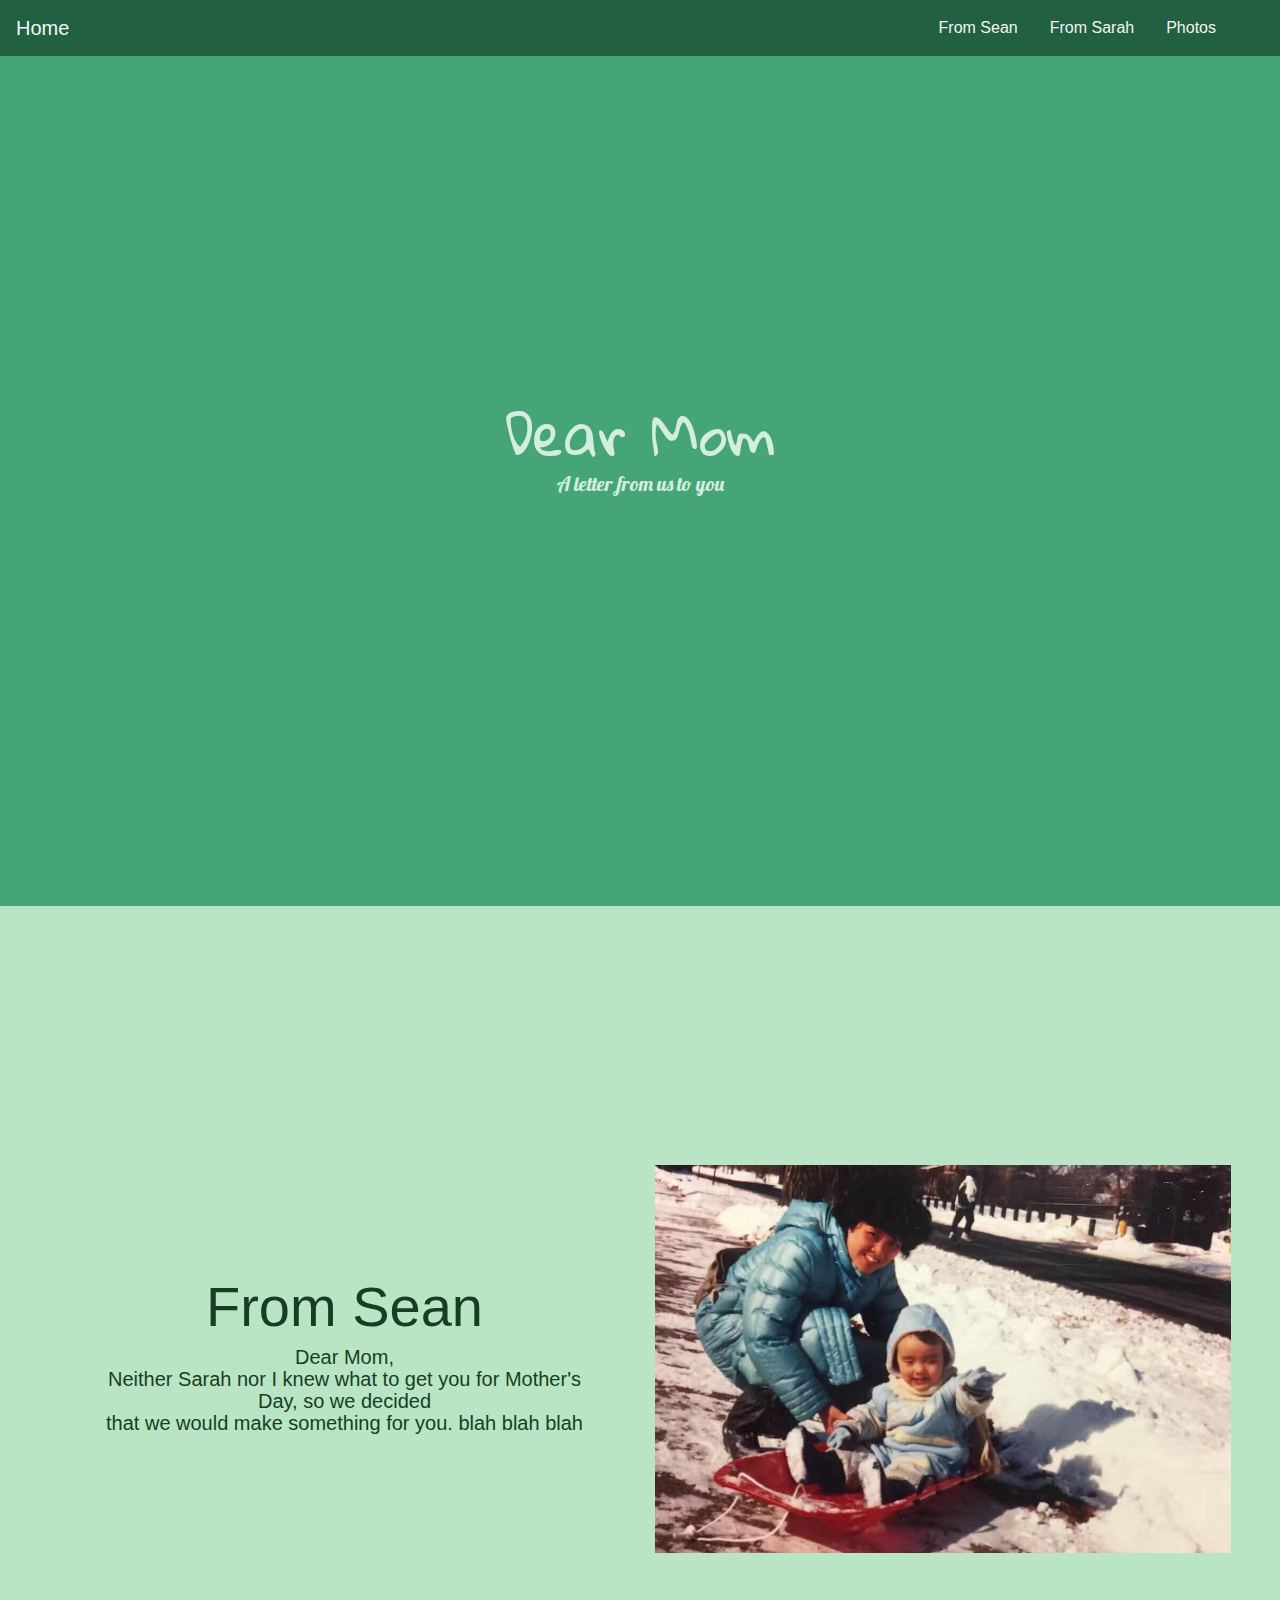
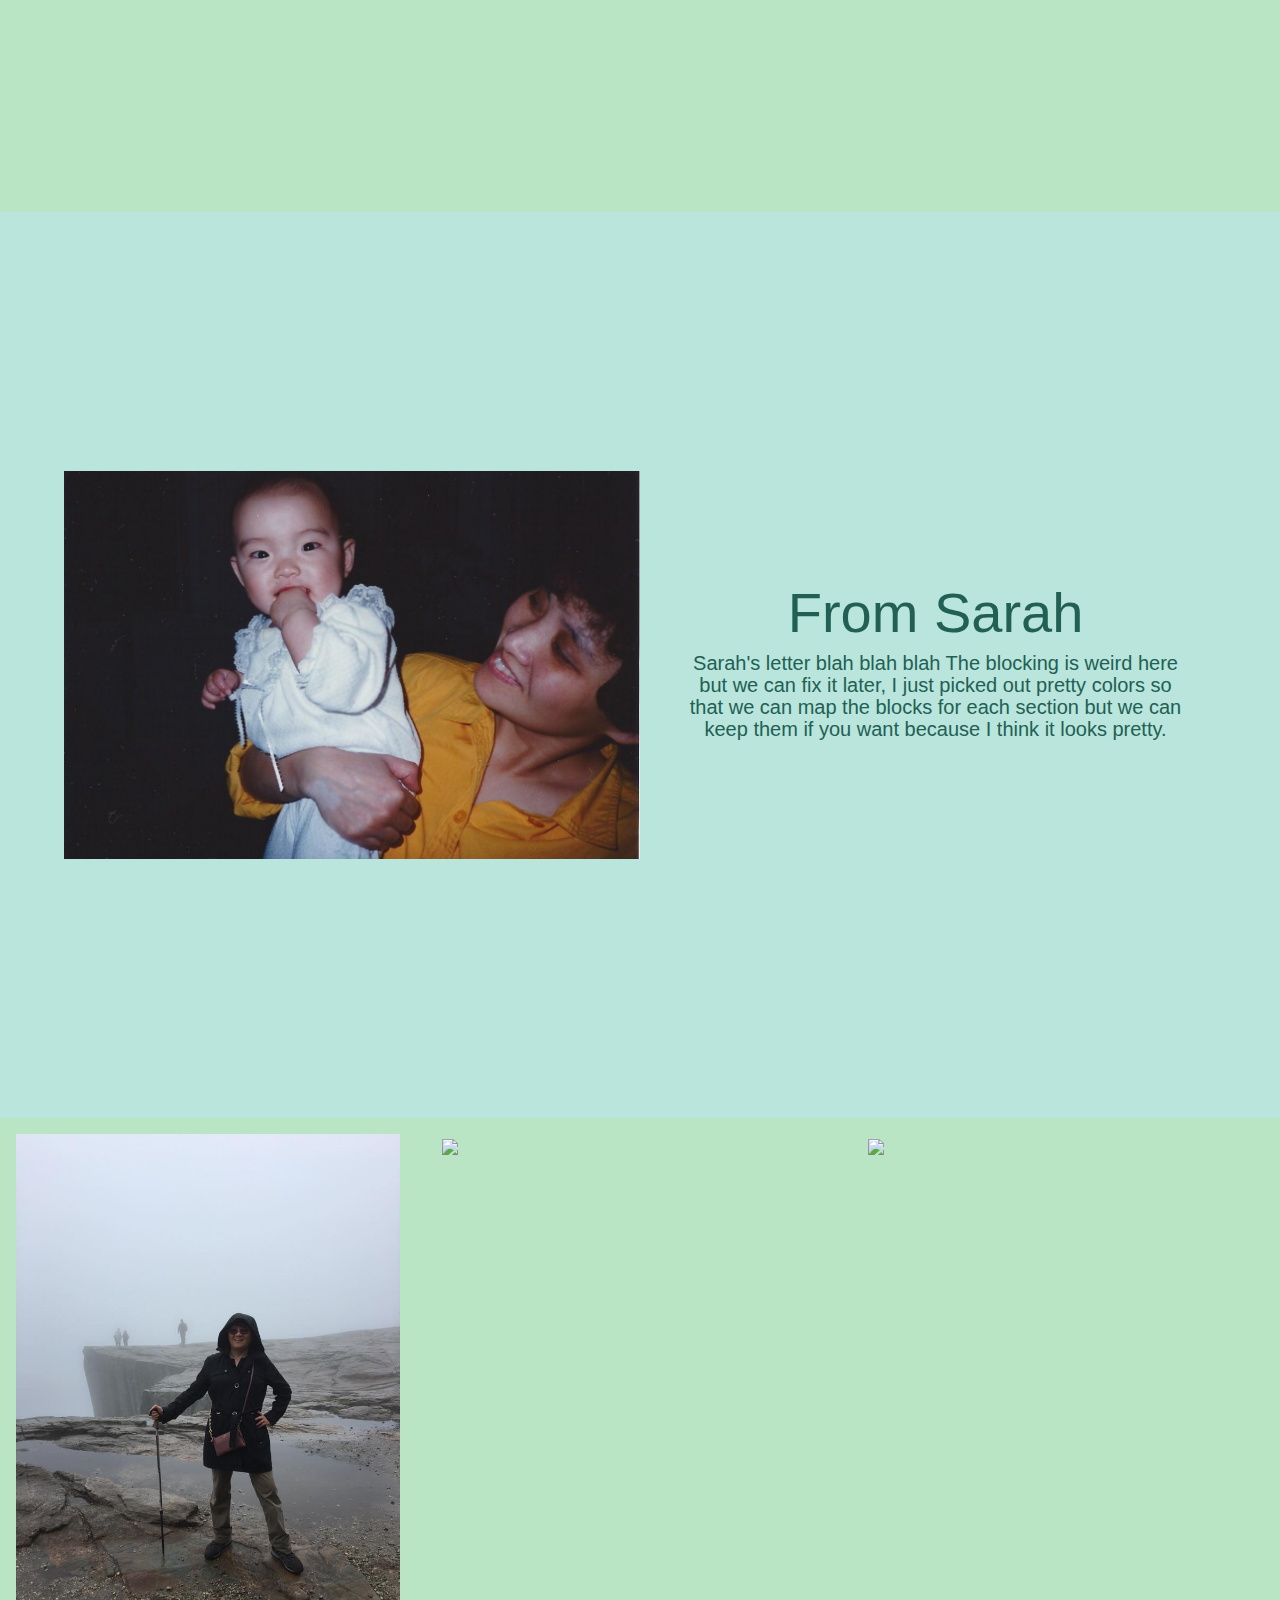
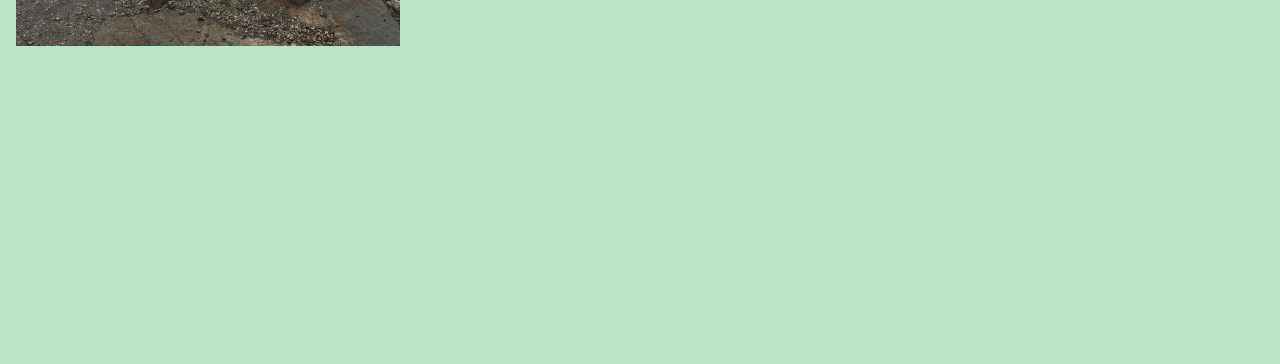
==== index.html @ 1a4f1b9e "Adding photos section" ====
<!DOCTYPE html>
<html lang="en">

<head>
	<title>Happy Mother's Day!</title>
	<meta charset="UTF-8">
	<meta name = "viewport" content = "width=device-width, initial-scale=1">
<!--===============================================================================================-->
	<link rel = "stylesheet" type = "text/css" href = "css/bootstrap.min.css">
<!--===============================================================================================-->
	<link rel = "stylesheet" type = "text/css" href = "css/main.css">
<!--===============================================================================================-->
	<link href="https://fonts.googleapis.com/css?family=Lobster" rel="stylesheet">
<!--===============================================================================================-->
	<link href="https://fonts.googleapis.com/css?family=Gloria+Hallelujah" rel="stylesheet">

</head>

<body>
	<nav class="navbar navbar-expand-lg fixed-top ">
		<a id="home-tab" class="navbar-brand" href="#">Home</a>
		<button class="navbar-toggler" type="button" data-toggle="collapse" data-target="#navbarSupportedContent" aria-controls="navbarSupportedContent" aria-expanded="false" aria-label="Toggle navigation">
	    	<span class="navbar-toggler-icon"></span>
	   	</button>

		<div class="collapse navbar-collapse " id="navbarSupportedContent">
    		<ul class="navbar-nav mr-4">
       			<li class="nav-item">
         			<a id="sean-tab" class="nav-link" href="#">From Sean</a>
       			</li>
       			<li class="nav-item">
         			<a id="sarah-tab" class="nav-link " href="#">From Sarah</a>
      			</li>
       			<li class="nav-item">
        			<a id="photos-tab" class="nav-link " href="#">Photos</a>
       			</li>
     		</ul>
     
  		</div>
	</nav>

<!-- 	<header class = "header">
	</header> -->

	<!-- Main body -->

		<!-- Contents for "Home" -->
		<div id = "home-container" class="position-relative overflow-hidden p-3 p-md-5 text-center">
			<div class="row align-items-center home-section">
				<div class="col-md-12 p-lg-5 mx-auto m-5">
					<!-- <div id = "home-title" class = "col-md-5 p-lg-5 mx-auto my-5"> -->
						<h1 id = "home-title" class = "display-4 font-weight-normal"> Dear Mom </h1>
						<h2 id = "home-title-subtext" class = "lead font-weight-normal"> A letter from us to you </h2>
					<!-- </div> -->
				</div>
			</div>
		</div>

	<!--div class="container" -->
		<!-- Contents for "Sean" -->
		<div id="sean-container" class="container-fluid h-100 home-section position-relative overflow-hidden p-3 p-md-5 text-center">
			<div class="row align-items-center home-section">
				<div class = "col-md-6 p-lg-5 mx-auto m-5">
					<h2 id = "sean-text" class = "display-4 font-weight-normal"> From Sean </h2>
					<h3 id = "sean-text" class = "lead font-weight-normal"> 
						Dear Mom,<br>
						Neither Sarah nor I knew what to get you for Mother's Day, so we decided<br>
						that we would make something for you. blah blah blah 
					</h3>
				</div>
				<div class="col-md-6">
					<img class="section-img" src="Images/Mom2_crop.jpg" />
				</div>
			</div>
		</div>

		<!-- Contents for "Sarah" -->
		<div id="sarah-container" class="container-fluid position-relative overflow-hidden p-3 p-md-5 text-center">
			<div class="row align-items-center home-section">
				<div class="col-md-6">
					<img class="section-img" src="Images/Mom1.jpg" />
				</div>
				<div class = "col-md-6 p-lg-5 mx-auto m-5">
					<h2 id = "sarah-text" class = "display-4 font-weight-normal"> From Sarah </h2>
					<h3 id = "sarah-text" class = "lead font-weight-normal"> 
						Sarah's letter blah blah blah 
						The blocking is weird here but we can fix it later, 
						I just picked out pretty colors so that we can map the blocks for each section
						but we can keep them if you want because I think it looks pretty.
					</h3>
				</div>
			</div>
		</div>
		<!-- Contents for "Photos" -->
		<div id="photo-container" class="container-fluid home-section">
			<div class="row">
				<div class="col-md-4">
					<img class="photo-section-img" src="Images/mom3.jpg"/>
				</div>
				<div class="col-md-4">
					<img class="photo-section-img" src="Images/mom4.jpg"/>
				</div>
				<div class="col-md-4">
					<img class="photo-section-img" src="https://scontent-lax3-2.xx.fbcdn.net/v/t1.0-9/20620958_10210074780894444_1364377501505136674_n.jpg?_nc_cat=0&oh=fe31e5b589c96002a70bd3abd8fdaf99&oe=5B8B9BF4" />
				</div>
			</div>
		</div>
	<!--</div> -->

    <!-- jQuery first, then Popper.js, then Bootstrap JS -->
	<script src="https://ajax.googleapis.com/ajax/libs/jquery/3.3.1/jquery.min.js"></script>
	<script src="js/popper.min.js" />
	<script src="js/bootstrap.min.js"></script>

	<!-- The main Javascript -->
	<script type="text/javascript" src='js/main.js'></script>
</body>
</html>
---- css/main.css ----
.navbar{
 background:#216041;
}
.nav-link , .navbar-brand{
 color: #f4f4f4;
 cursor: pointer;
}
.nav-link{
 margin-right: 1em !important;
}
.nav-link:hover{
 background: #f4f4f4;
 color: #178c27;
}
.navbar-collapse{
 justify-content: flex-end;
}
.navbar-toggler{
  background:#fff !important;
}

.overlay{
 position: absolute;
 min-height: 100%;
 min-width: 100%;
 left: 0;
 top: 0;
 background: rgba(244, 244, 244, 0.79);
}

.section-img{
 max-width: 45vw;
}

.photo-section-img{
	max-width: 30vw;
}

.home-section{
 min-height: 90vh;
 padding: 1em;
}

#home-container{
 background: #45a576;
 position: relative;
}

#home-title{
 font-family: 'Gloria Hallelujah';
 color: #d3ede0;
}

#home-title-subtext{
 font-family: 'Lobster';
 color: #d3ede0;
}

#sean-container{
 background: #b9e5c5
}

#sean-text{
 color: #183d22;
}

#sarah-container{
 background: #b9e5dc;
}

#sarah-text{
 color: #226054;
}

#photo-container{
 background: #b9e5c5;
 min-height: 94vh;
}



/*.overflow-hidden {
    overflow: hidden;
}

.position-relative {
    position: relative!important;
}

.p-3 {
    padding: 1rem!important;
}*/
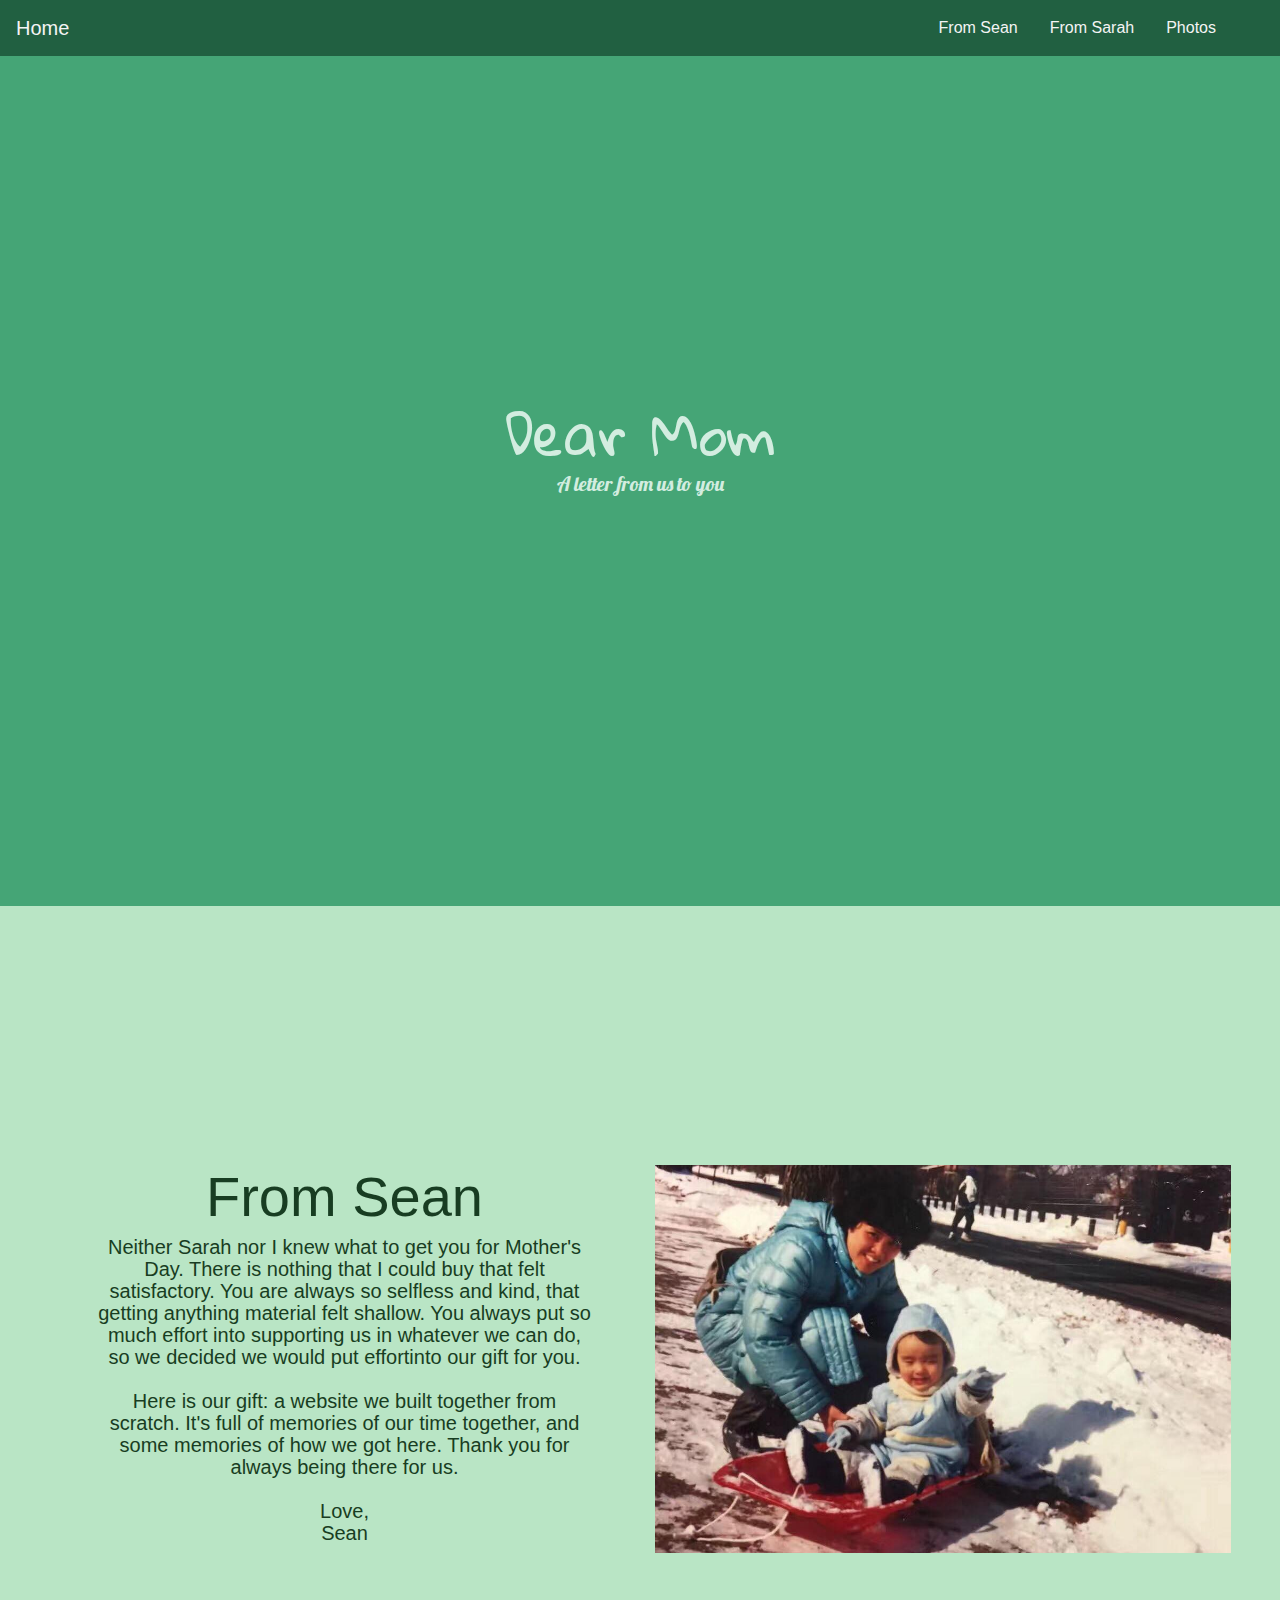
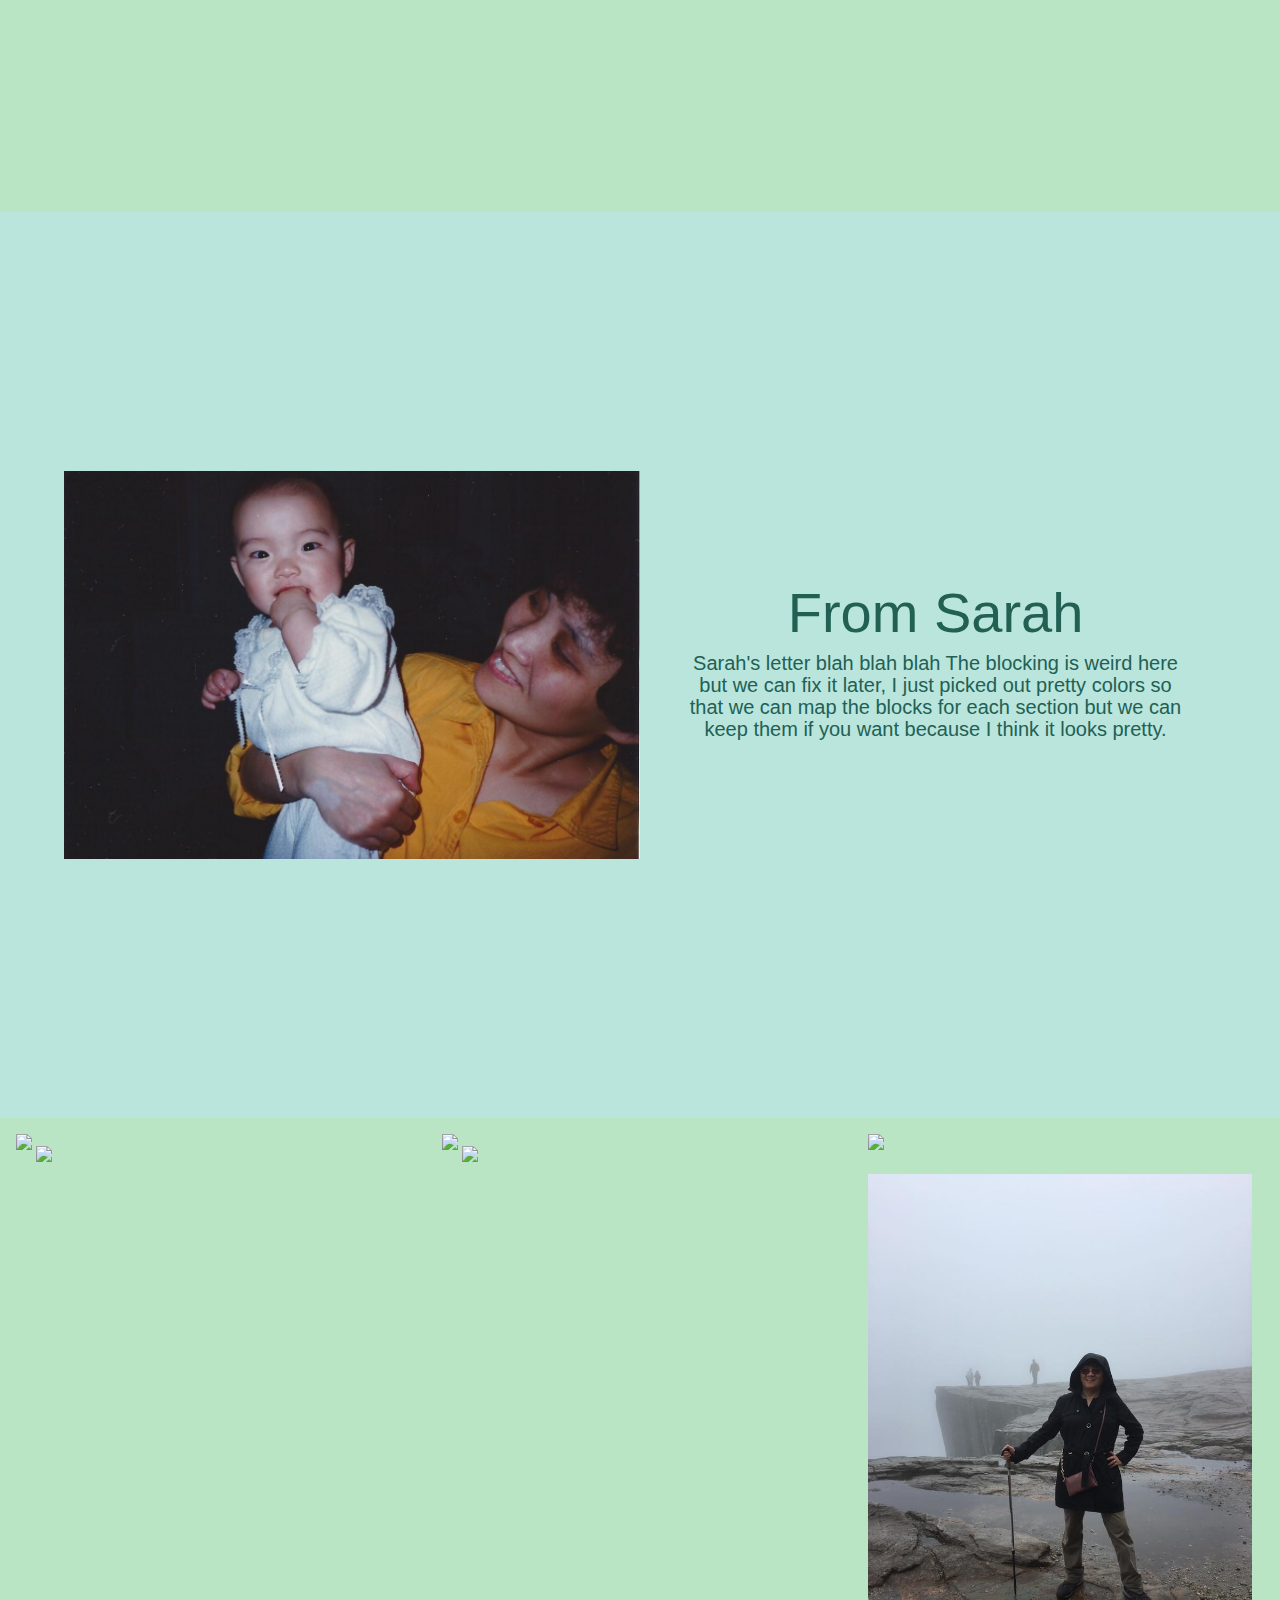
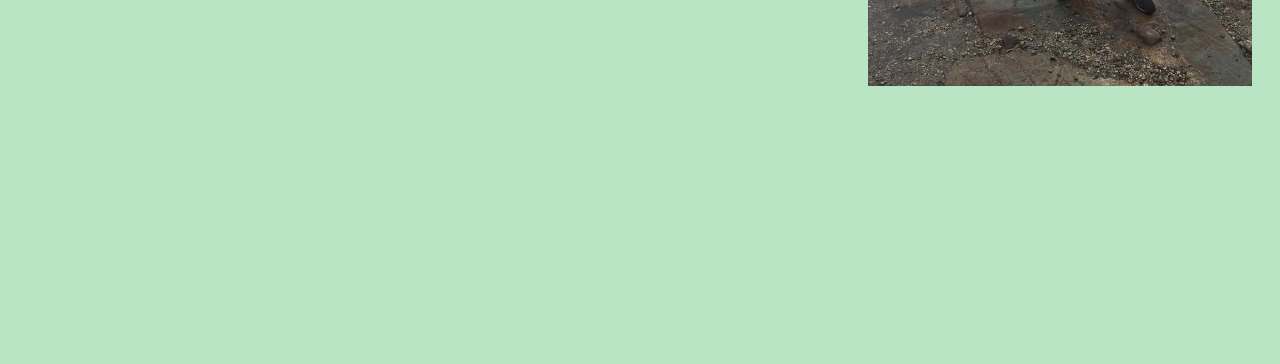
==== commit 850028c9: "Adding some photos and the letter from Sean" ====
--- a/index.html
+++ b/index.html
@@ -62,10 +62,17 @@
 			<div class="row align-items-center home-section">
 				<div class = "col-md-6 p-lg-5 mx-auto m-5">
 					<h2 id = "sean-text" class = "display-4 font-weight-normal"> From Sean </h2>
-					<h3 id = "sean-text" class = "lead font-weight-normal"> 
-						Dear Mom,<br>
-						Neither Sarah nor I knew what to get you for Mother's Day, so we decided<br>
-						that we would make something for you. blah blah blah 
+					<h3 id = "sean-text" class = "lead font-weight-normal">
+						Neither Sarah nor I knew what to get you for Mother's Day. There is nothing
+						that I could buy that felt satisfactory. You are always so selfless and kind,
+						that getting anything material felt shallow. You always put so much effort into
+						supporting us in whatever we can do, so we decided we would put effortinto
+						our gift for you.<br><br>
+						Here is our gift: a website we built together from scratch. It's full
+						of memories of our time together, and some memories of how we got here. 
+						Thank you for always being there for us.<br><br>
+						Love,<br>
+						Sean
 					</h3>
 				</div>
 				<div class="col-md-6">
@@ -93,15 +100,19 @@
 		</div>
 		<!-- Contents for "Photos" -->
 		<div id="photo-container" class="container-fluid home-section">
-			<div class="row">
+			<div class="row mb-4">
 				<div class="col-md-4">
-					<img class="photo-section-img" src="Images/mom3.jpg"/>
+					<img class="photo-section-img mb-4" src="Images/Mom4.jpg"/>
+					<img class="photo-section-img" src="https://scontent-lax3-2.xx.fbcdn.net/v/t1.0-9/1898034_10201690975971791_1767624036_n.jpg?_nc_cat=0&oh=dcc0c243765f77f8abc7c40abbe5a149&oe=5B4FC724"/>
 				</div>
 				<div class="col-md-4">
-					<img class="photo-section-img" src="Images/mom4.jpg"/>
+					<!-- <img class="photo-section-img mb-4" src="https://scontent-lax3-2.xx.fbcdn.net/v/t1.0-9/308492_1904265614741_720265_n.jpg?_nc_cat=0&oh=d76a4e74818276ea77b54f6ca98ab8fd&oe=5B85126C"/> -->
+					<img class="photo-section-img mb-4" src="https://scontent-lax3-2.xx.fbcdn.net/v/t31.0-8/1491445_10201273021845482_1438655590_o.jpg?_nc_cat=0&oh=5953cdcebde1c63faad32942a82b37c7&oe=5B902F30"/>
+					<img class="photo-section-img" src="https://scontent-lax3-2.xx.fbcdn.net/v/t1.0-9/12193437_10205246234103792_2926762853319436675_n.jpg?_nc_cat=0&oh=e24ed0837571199df16351e597cbd14b&oe=5B8C357B"/>
 				</div>
 				<div class="col-md-4">
-					<img class="photo-section-img" src="https://scontent-lax3-2.xx.fbcdn.net/v/t1.0-9/20620958_10210074780894444_1364377501505136674_n.jpg?_nc_cat=0&oh=fe31e5b589c96002a70bd3abd8fdaf99&oe=5B8B9BF4" />
+					<img class="photo-section-img mb-4" src="https://scontent-lax3-2.xx.fbcdn.net/v/t1.0-9/20620958_10210074780894444_1364377501505136674_n.jpg?_nc_cat=0&oh=fe31e5b589c96002a70bd3abd8fdaf99&oe=5B8B9BF4" />
+					<img class="photo-section-img" src="Images/mom3.jpg" />
 				</div>
 			</div>
 		</div>
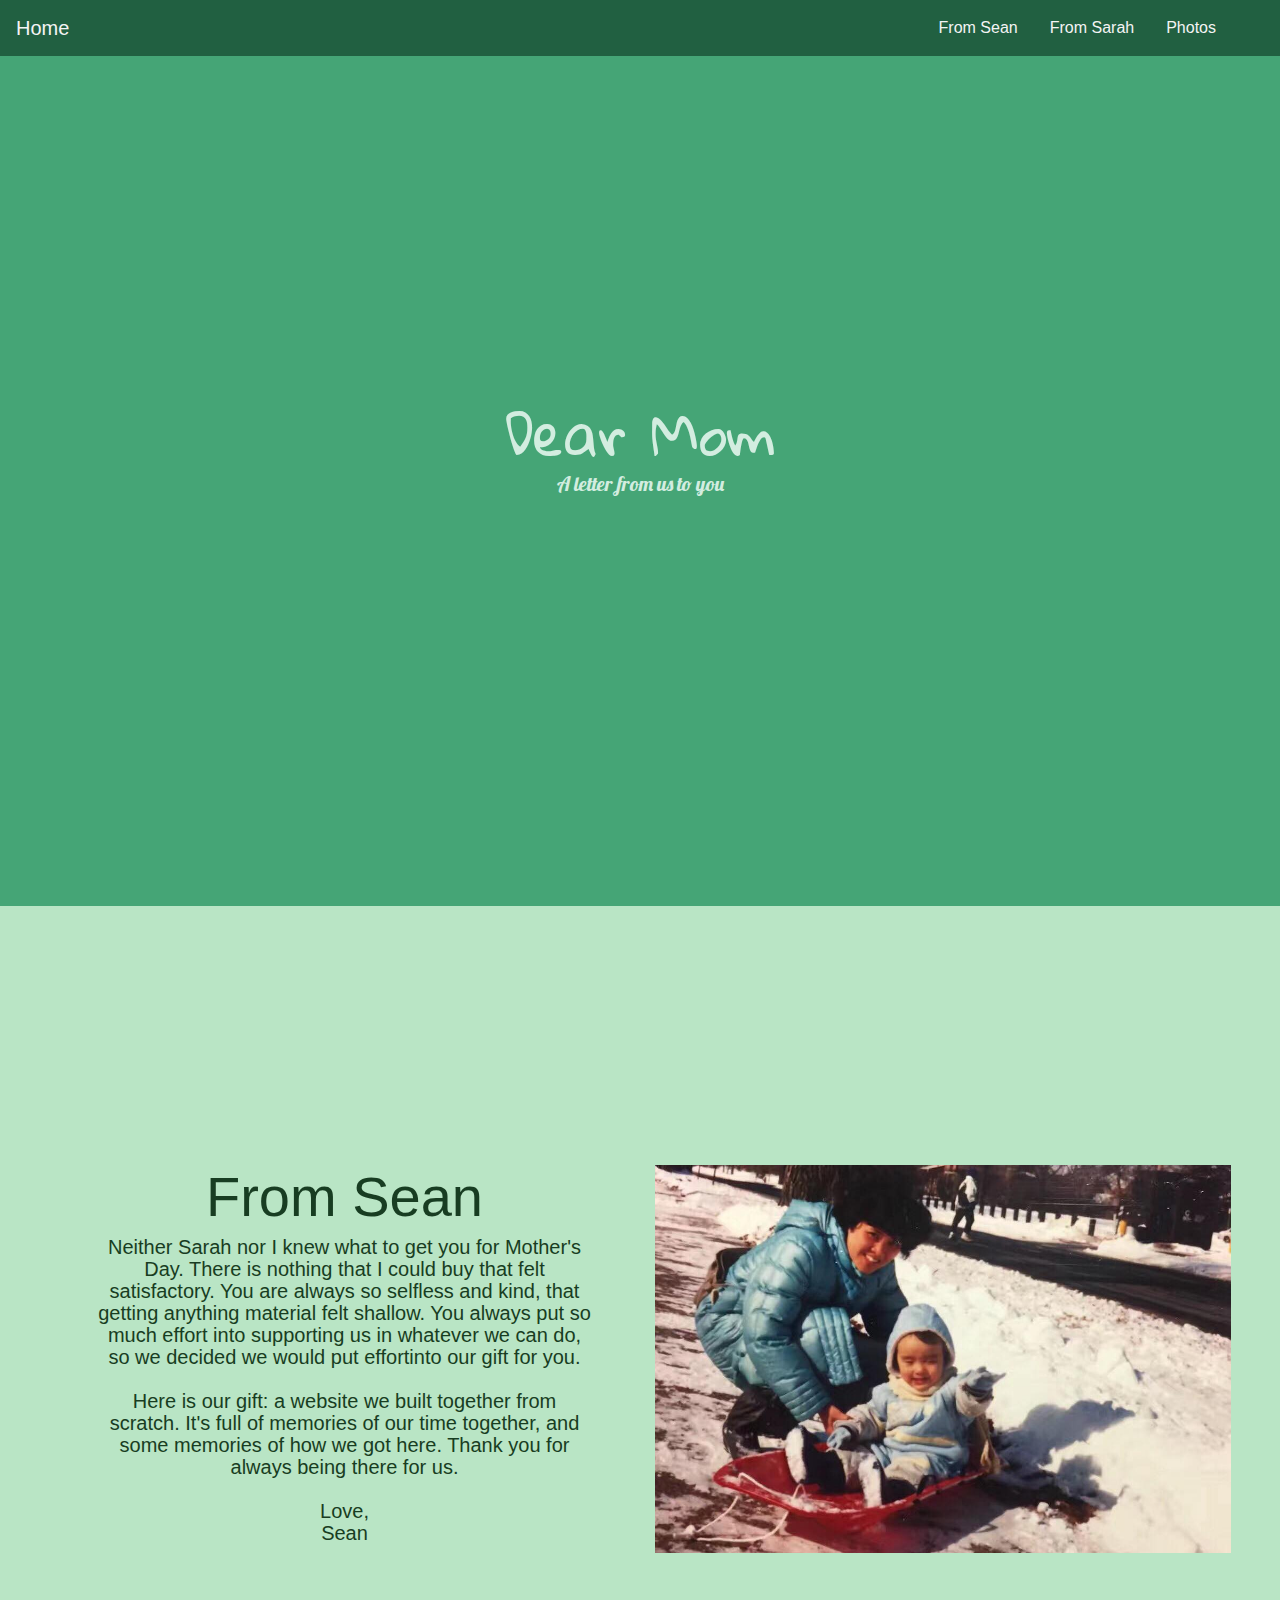
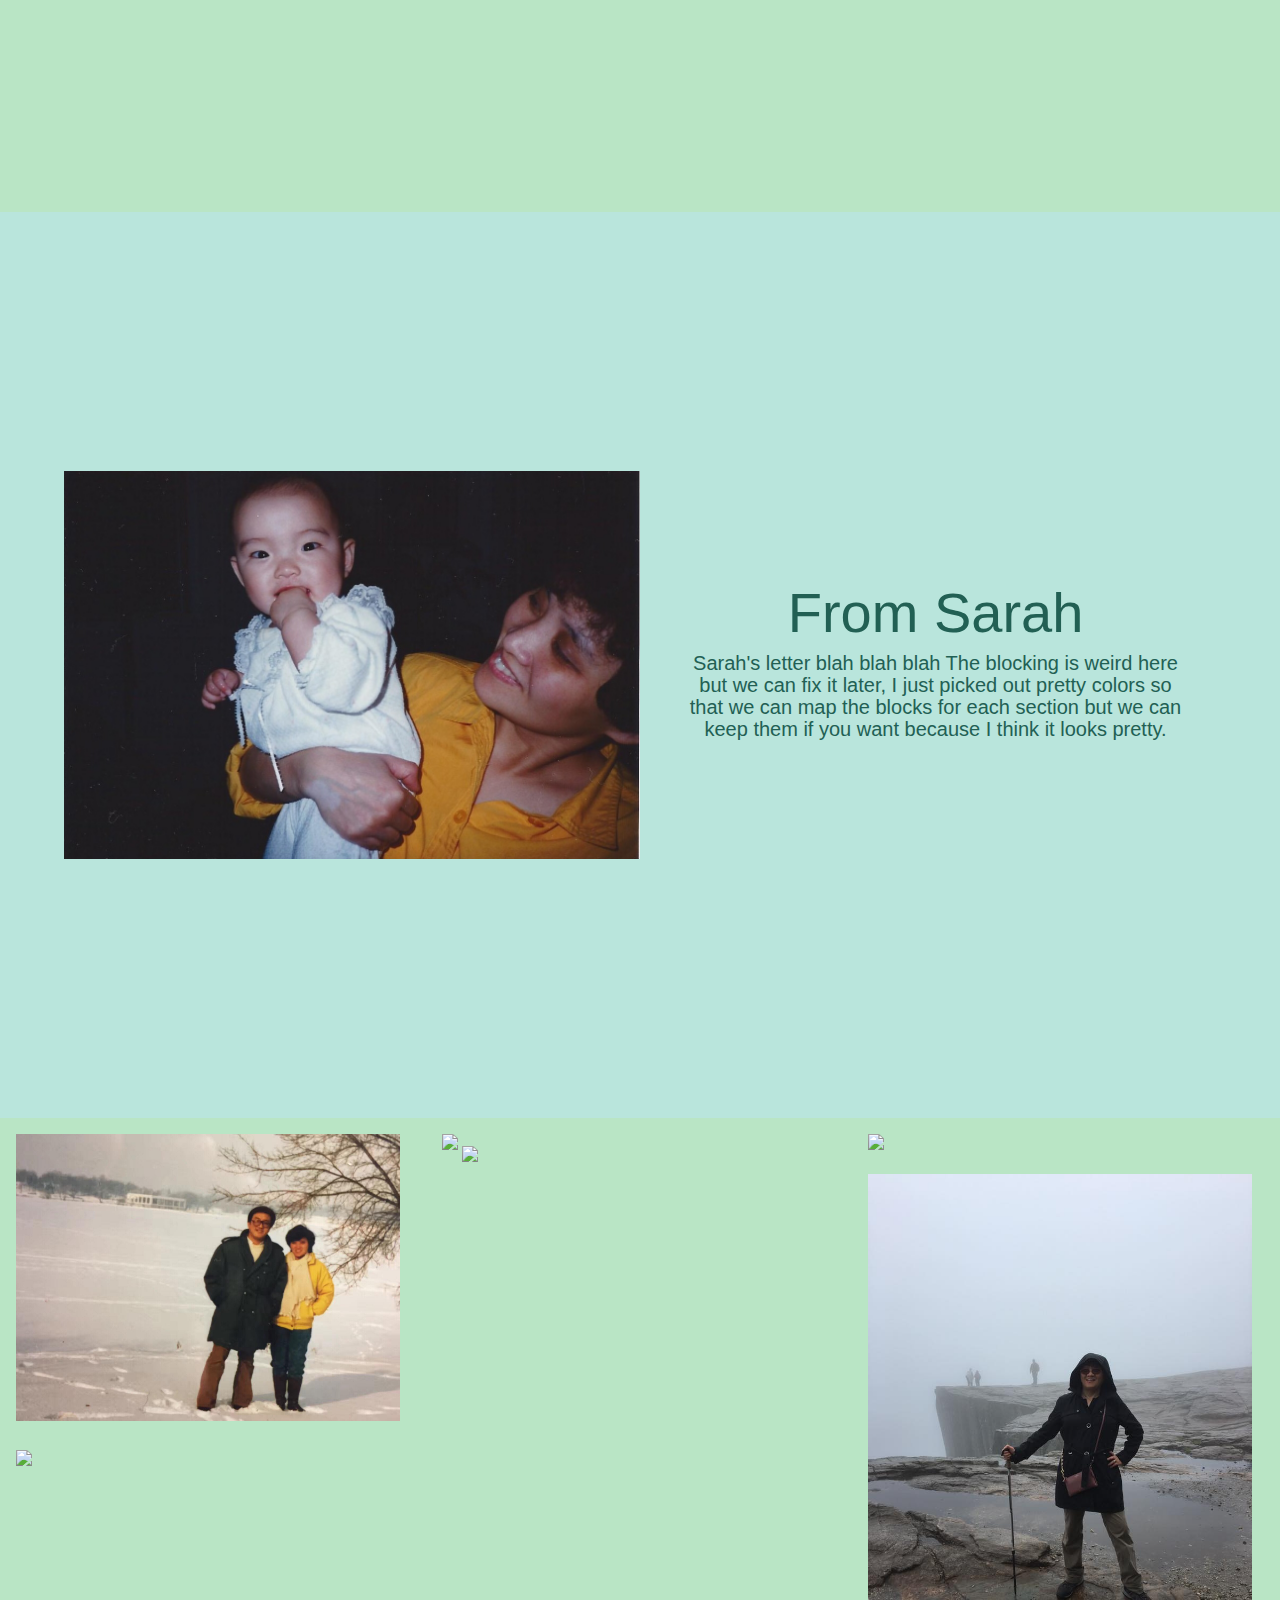
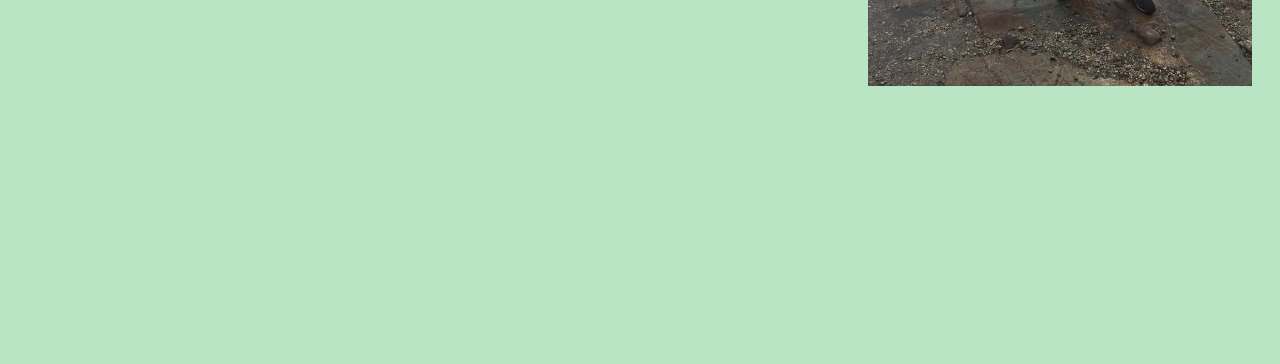
==== commit a098fa22: "addressing a weird behavior in the git rep for one image" ====
--- a/index.html
+++ b/index.html
@@ -102,7 +102,7 @@
 		<div id="photo-container" class="container-fluid home-section">
 			<div class="row mb-4">
 				<div class="col-md-4">
-					<img class="photo-section-img mb-4" src="Images/Mom4.jpg"/>
+					<img class="photo-section-img mb-4" src="images/Mom4.jpg"/>
 					<img class="photo-section-img" src="https://scontent-lax3-2.xx.fbcdn.net/v/t1.0-9/1898034_10201690975971791_1767624036_n.jpg?_nc_cat=0&oh=dcc0c243765f77f8abc7c40abbe5a149&oe=5B4FC724"/>
 				</div>
 				<div class="col-md-4">
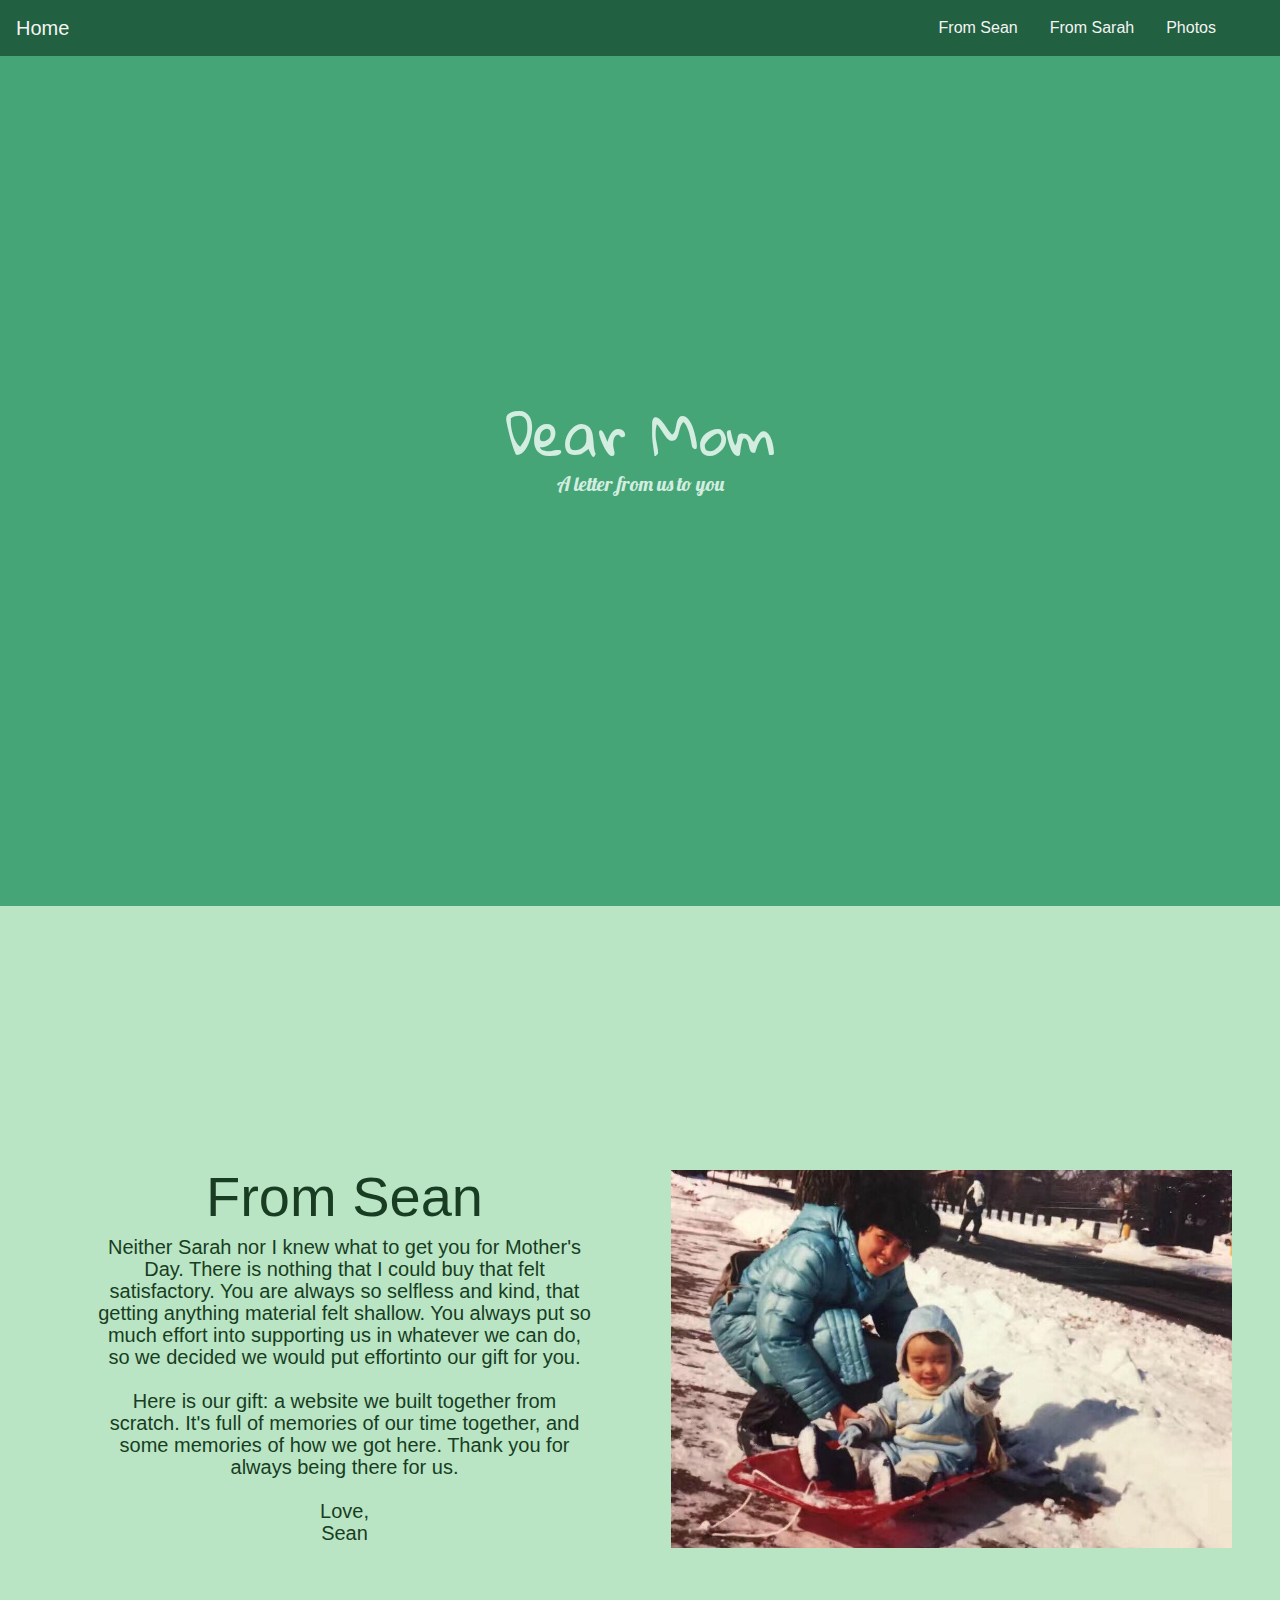
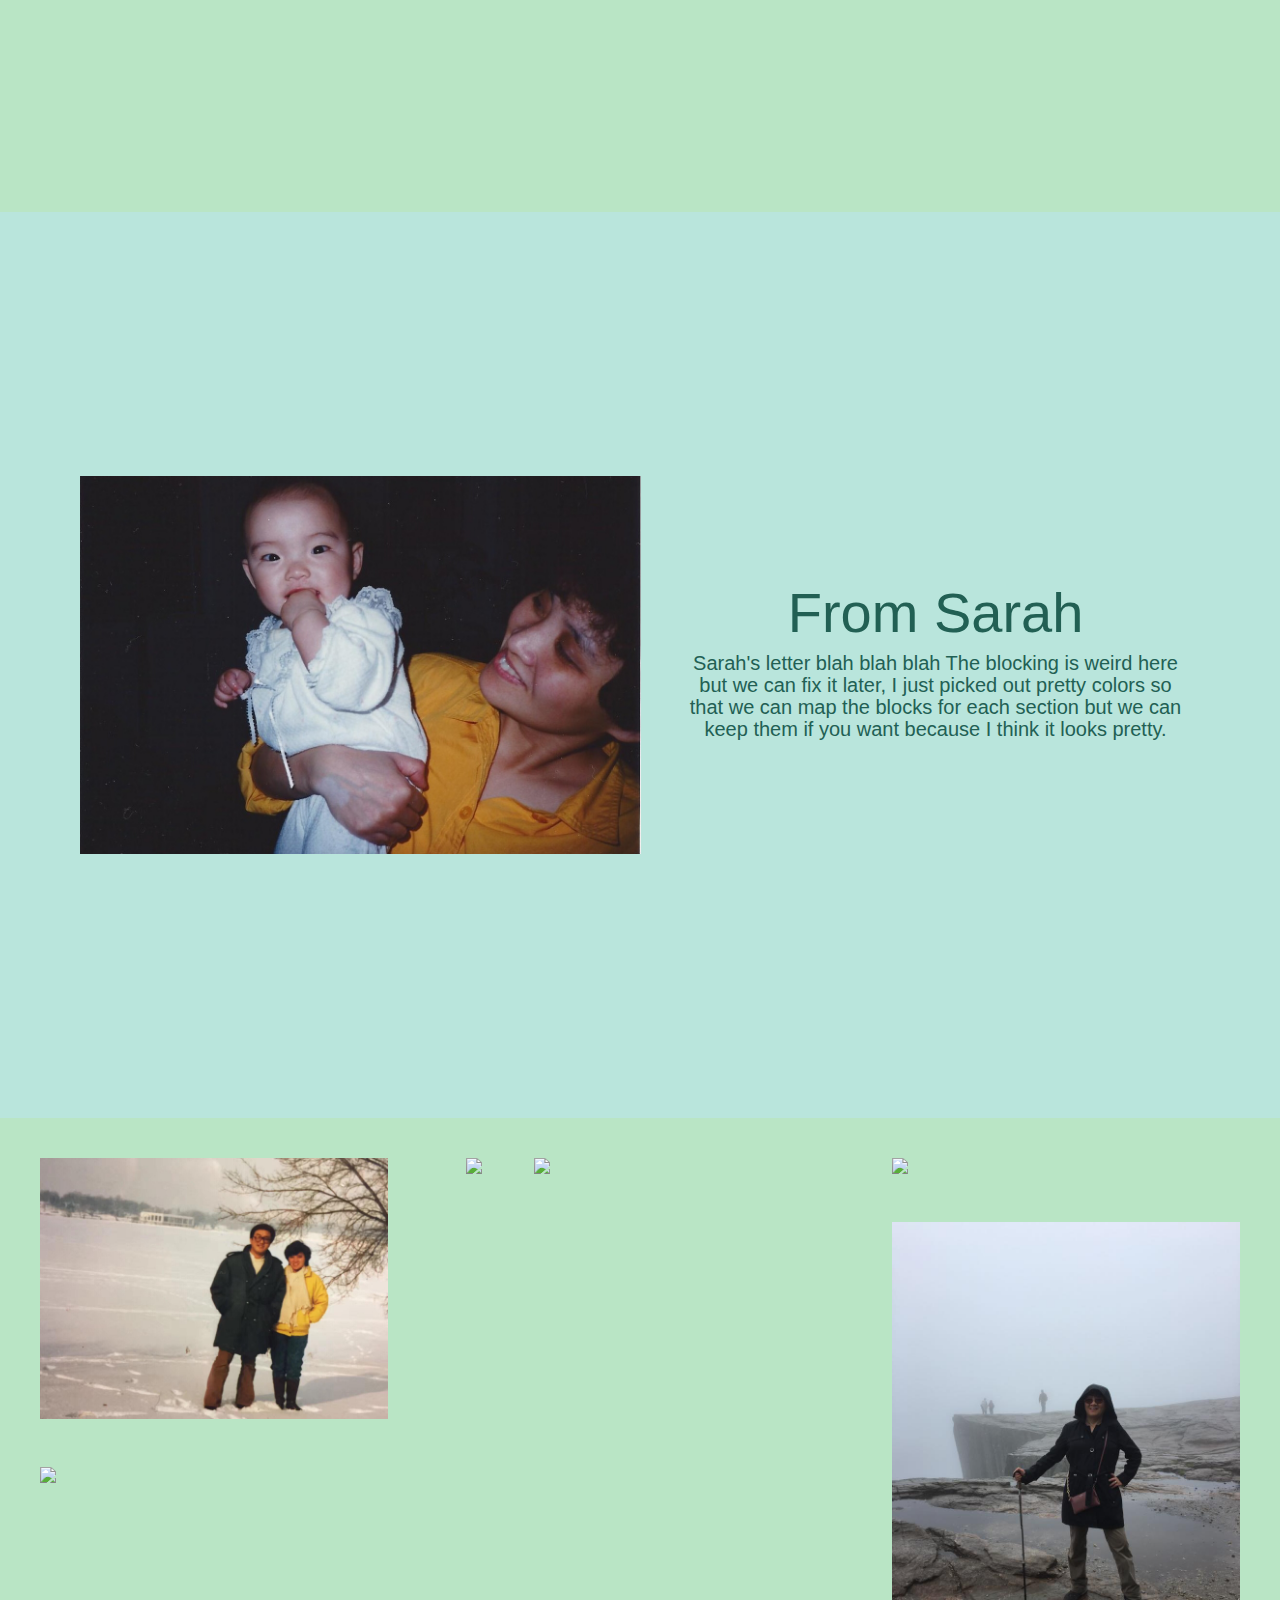
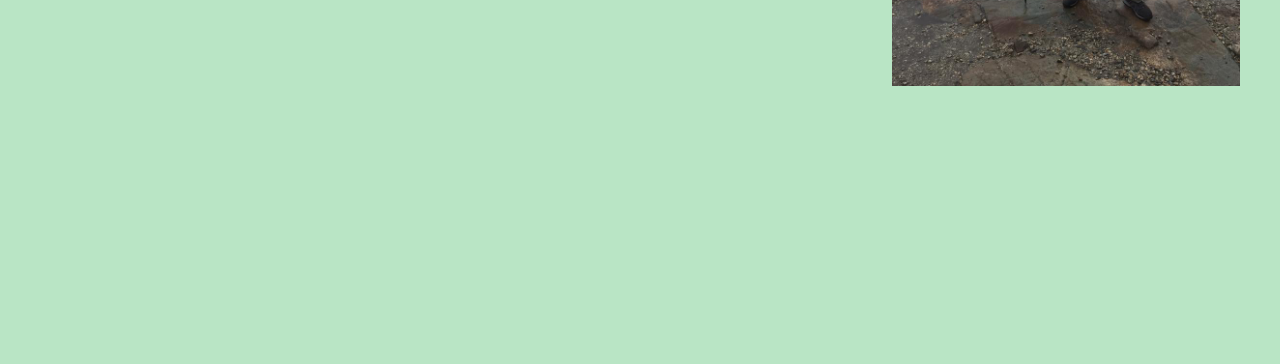
==== commit 21babd15: "Fixing css spacing for looking on mobile" ====
--- a/index.html
+++ b/index.html
@@ -76,7 +76,7 @@
 					</h3>
 				</div>
 				<div class="col-md-6">
-					<img class="section-img" src="Images/Mom2_crop.jpg" />
+					<img class="section-img m-3" src="Images/Mom2_crop.jpg" />
 				</div>
 			</div>
 		</div>
@@ -85,7 +85,7 @@
 		<div id="sarah-container" class="container-fluid position-relative overflow-hidden p-3 p-md-5 text-center">
 			<div class="row align-items-center home-section">
 				<div class="col-md-6">
-					<img class="section-img" src="Images/Mom1.jpg" />
+					<img class="section-img m-3" src="Images/Mom1.jpg" />
 				</div>
 				<div class = "col-md-6 p-lg-5 mx-auto m-5">
 					<h2 id = "sarah-text" class = "display-4 font-weight-normal"> From Sarah </h2>
@@ -102,17 +102,17 @@
 		<div id="photo-container" class="container-fluid home-section">
 			<div class="row mb-4">
 				<div class="col-md-4">
-					<img class="photo-section-img mb-4" src="images/Mom4.jpg"/>
-					<img class="photo-section-img" src="https://scontent-lax3-2.xx.fbcdn.net/v/t1.0-9/1898034_10201690975971791_1767624036_n.jpg?_nc_cat=0&oh=dcc0c243765f77f8abc7c40abbe5a149&oe=5B4FC724"/>
+					<img class="photo-section-img p-4" src="images/Mom4.jpg"/>
+					<img class="photo-section-img p-4" src="https://scontent-lax3-2.xx.fbcdn.net/v/t1.0-9/1898034_10201690975971791_1767624036_n.jpg?_nc_cat=0&oh=dcc0c243765f77f8abc7c40abbe5a149&oe=5B4FC724"/>
 				</div>
 				<div class="col-md-4">
 					<!-- <img class="photo-section-img mb-4" src="https://scontent-lax3-2.xx.fbcdn.net/v/t1.0-9/308492_1904265614741_720265_n.jpg?_nc_cat=0&oh=d76a4e74818276ea77b54f6ca98ab8fd&oe=5B85126C"/> -->
-					<img class="photo-section-img mb-4" src="https://scontent-lax3-2.xx.fbcdn.net/v/t31.0-8/1491445_10201273021845482_1438655590_o.jpg?_nc_cat=0&oh=5953cdcebde1c63faad32942a82b37c7&oe=5B902F30"/>
-					<img class="photo-section-img" src="https://scontent-lax3-2.xx.fbcdn.net/v/t1.0-9/12193437_10205246234103792_2926762853319436675_n.jpg?_nc_cat=0&oh=e24ed0837571199df16351e597cbd14b&oe=5B8C357B"/>
+					<img class="photo-section-img p-4" src="https://scontent-lax3-2.xx.fbcdn.net/v/t31.0-8/1491445_10201273021845482_1438655590_o.jpg?_nc_cat=0&oh=5953cdcebde1c63faad32942a82b37c7&oe=5B902F30"/>
+					<img class="photo-section-img p-4" src="https://scontent-lax3-2.xx.fbcdn.net/v/t1.0-9/12193437_10205246234103792_2926762853319436675_n.jpg?_nc_cat=0&oh=e24ed0837571199df16351e597cbd14b&oe=5B8C357B"/>
 				</div>
 				<div class="col-md-4">
-					<img class="photo-section-img mb-4" src="https://scontent-lax3-2.xx.fbcdn.net/v/t1.0-9/20620958_10210074780894444_1364377501505136674_n.jpg?_nc_cat=0&oh=fe31e5b589c96002a70bd3abd8fdaf99&oe=5B8B9BF4" />
-					<img class="photo-section-img" src="Images/mom3.jpg" />
+					<img class="photo-section-img p-4" src="https://scontent-lax3-2.xx.fbcdn.net/v/t1.0-9/20620958_10210074780894444_1364377501505136674_n.jpg?_nc_cat=0&oh=fe31e5b589c96002a70bd3abd8fdaf99&oe=5B8B9BF4" />
+					<img class="photo-section-img p-4" src="Images/mom3.jpg" />
 				</div>
 			</div>
 		</div>
--- a/css/main.css
+++ b/css/main.css
@@ -29,11 +29,15 @@
 }
 
 .section-img{
- max-width: 45vw;
+	max-width: 100%;
+	width: auto;
+	height: auto;
 }
 
 .photo-section-img{
-	max-width: 30vw;
+	max-width: 100%;
+	width: auto;
+	height: auto;
 }
 
 .home-section{
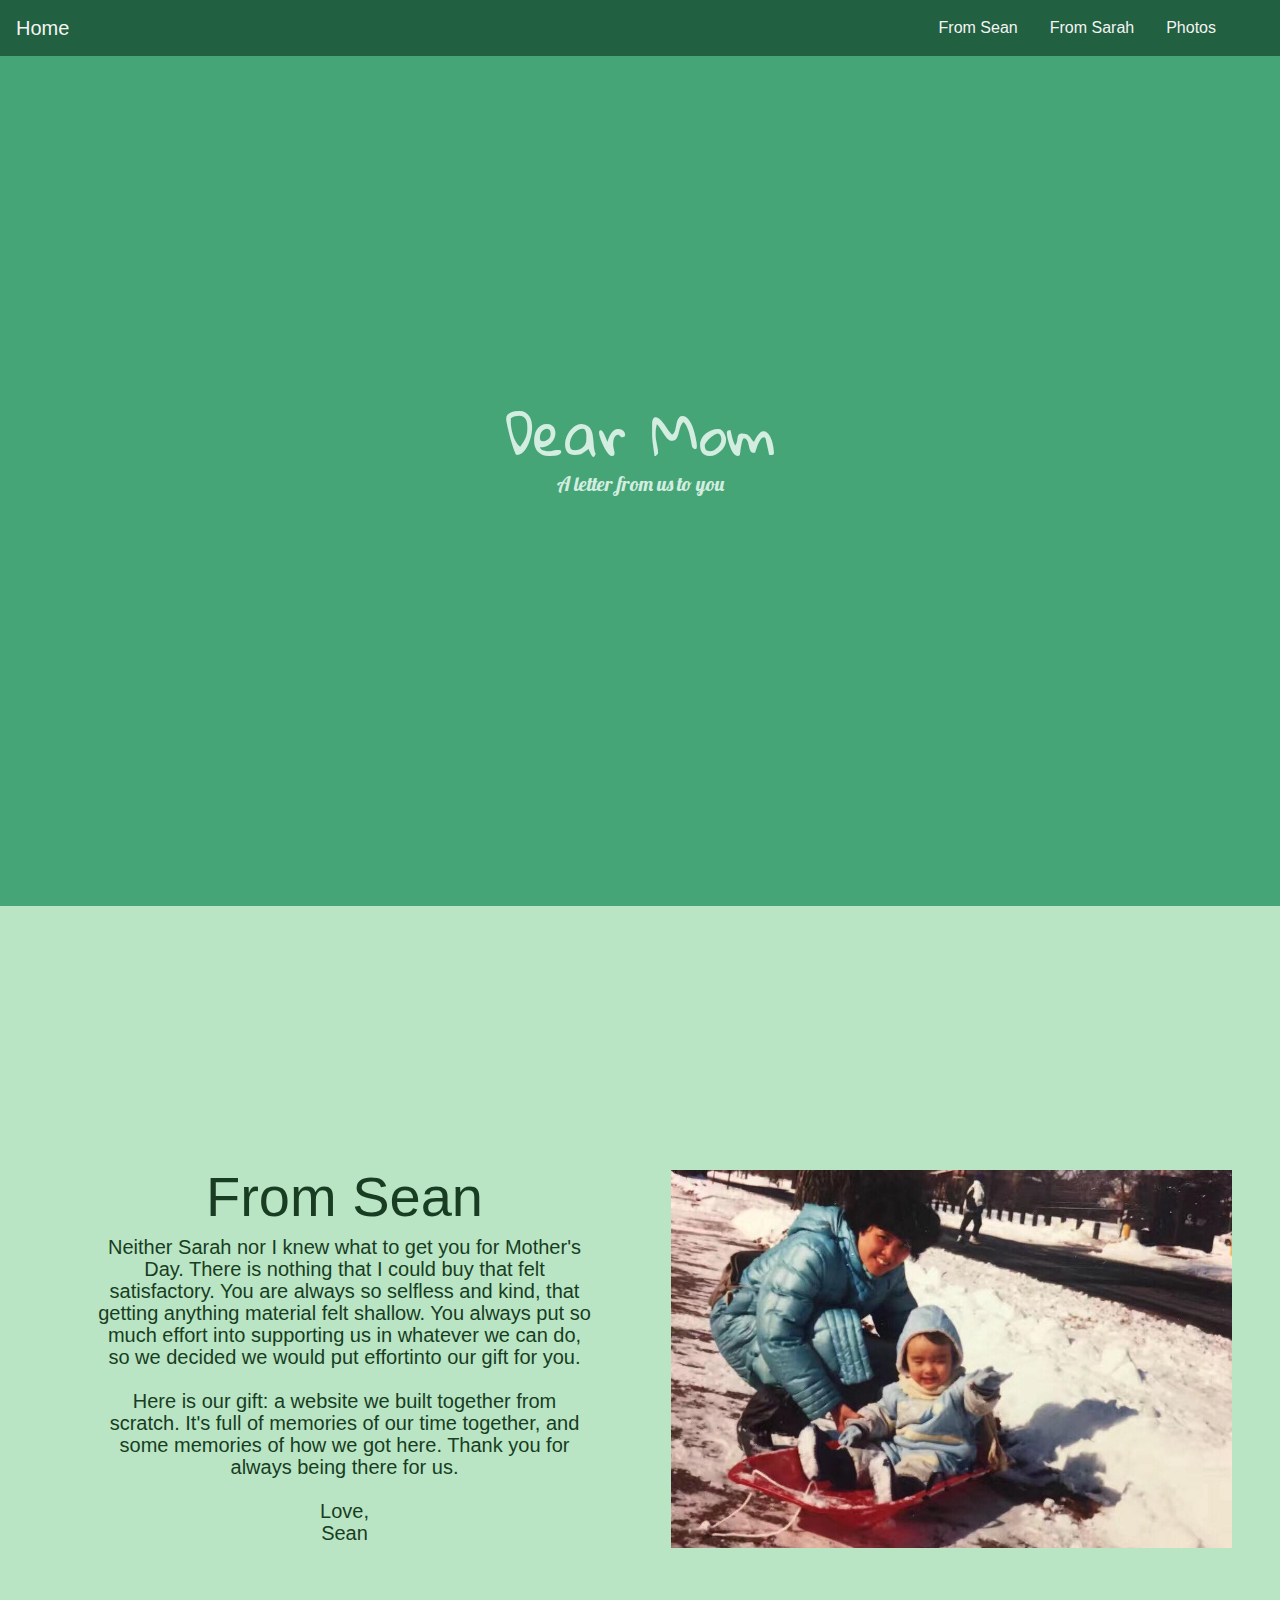
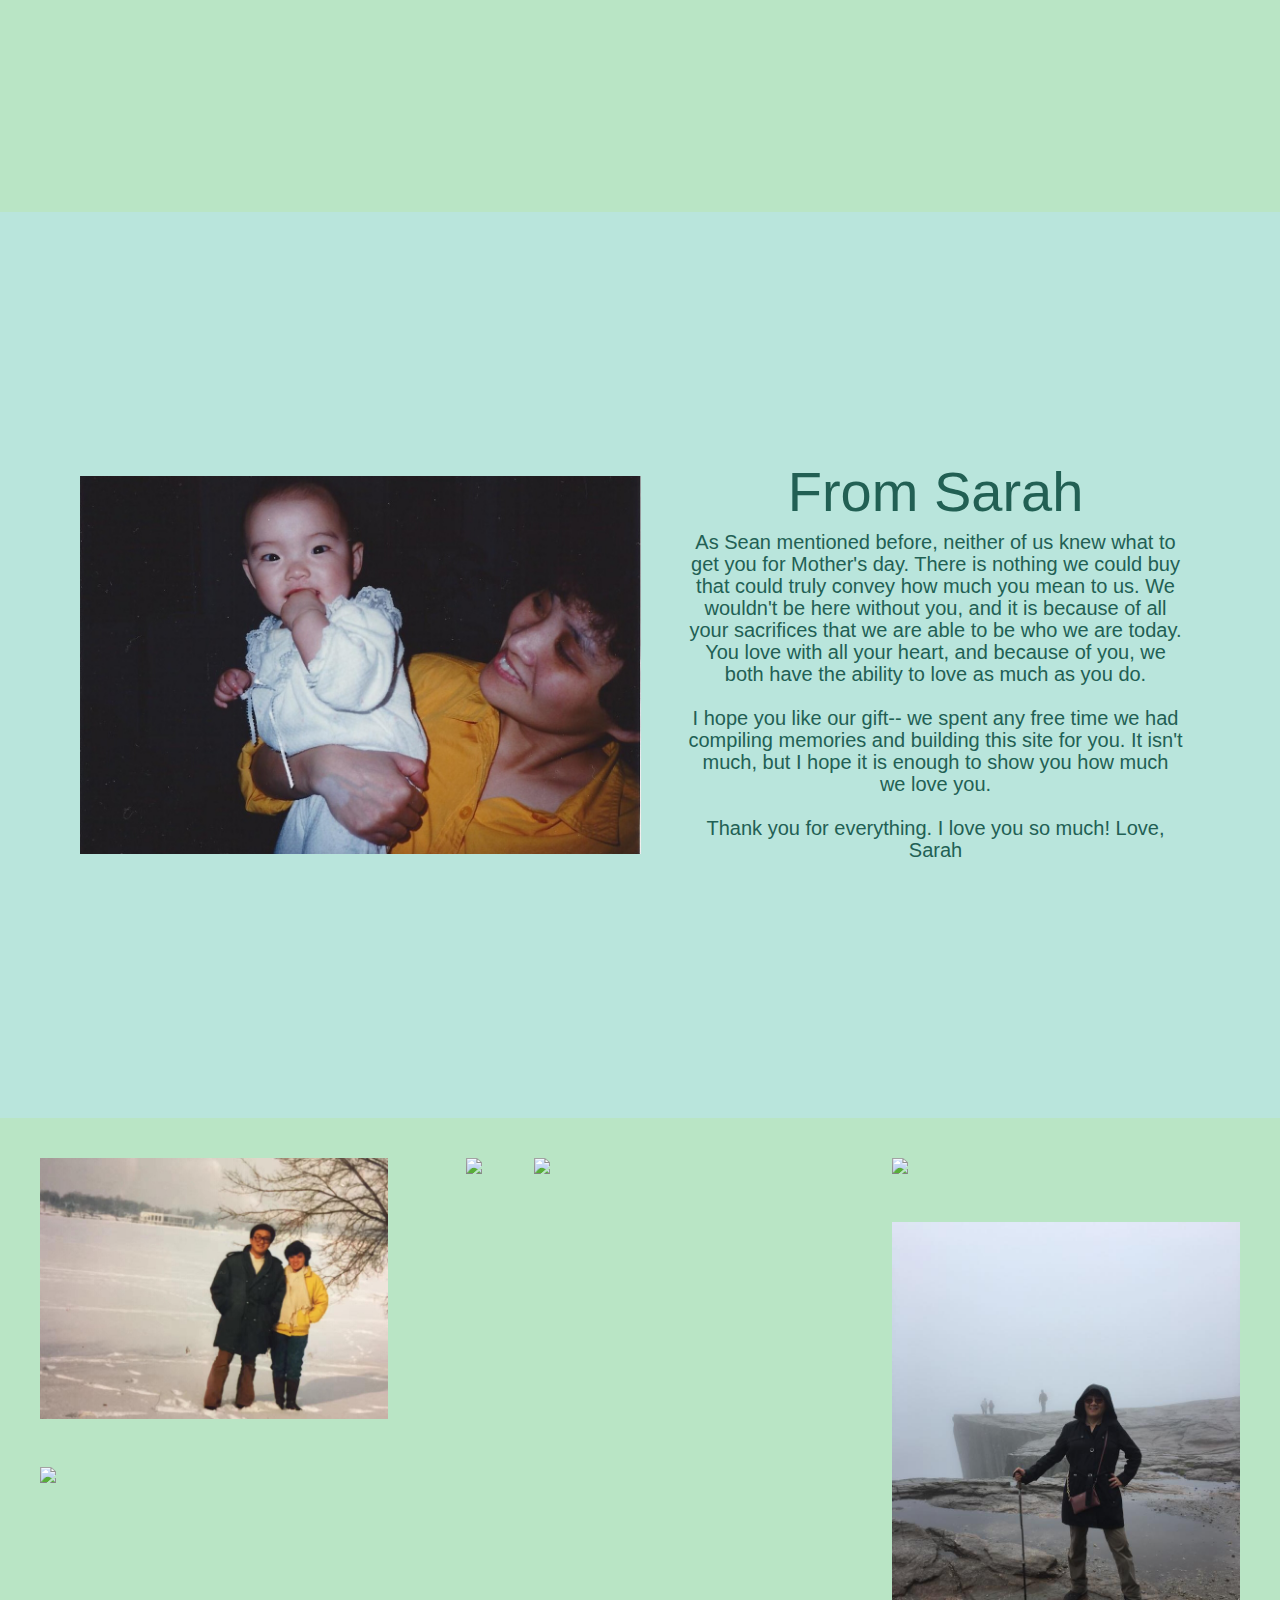
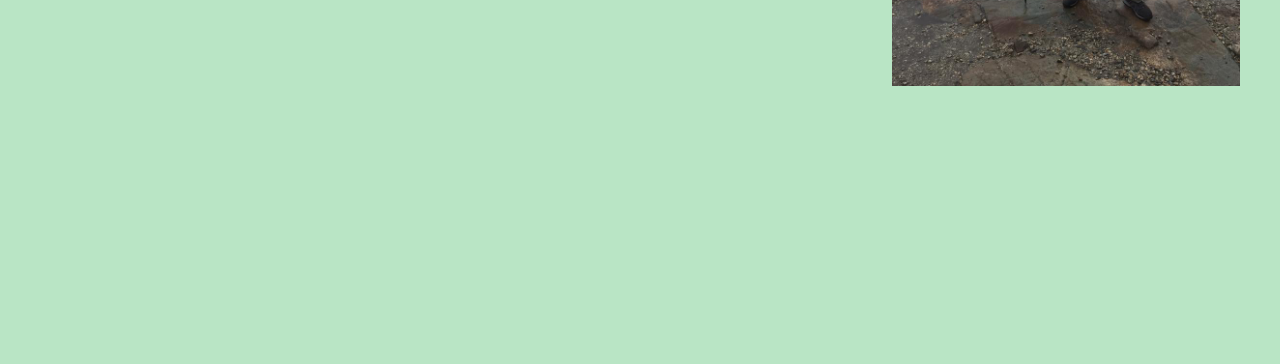
==== commit 4ab0ecf3: "added Sarah's letter" ====
--- a/index.html
+++ b/index.html
@@ -90,10 +90,17 @@
 				<div class = "col-md-6 p-lg-5 mx-auto m-5">
 					<h2 id = "sarah-text" class = "display-4 font-weight-normal"> From Sarah </h2>
 					<h3 id = "sarah-text" class = "lead font-weight-normal"> 
-						Sarah's letter blah blah blah 
-						The blocking is weird here but we can fix it later, 
-						I just picked out pretty colors so that we can map the blocks for each section
-						but we can keep them if you want because I think it looks pretty.
+						As Sean mentioned before, neither of us knew what to get you for Mother's day. 
+						There is nothing we could buy that could truly convey how much you mean to us. 
+						We wouldn't be here without you, and it is because of all your sacrifices that 
+						we are able to be who we are today. You love with all your heart, and because of
+						you, we both have the ability to love as much as you do. <br><br>
+						I hope you like our gift-- we spent any free time we had compiling memories and building this 
+						site for you. It isn't much, but I hope it is enough to show you how much we love you.<br><br>
+						Thank you for everything. I love you so much!
+
+						Love,
+						Sarah
 					</h3>
 				</div>
 			</div>
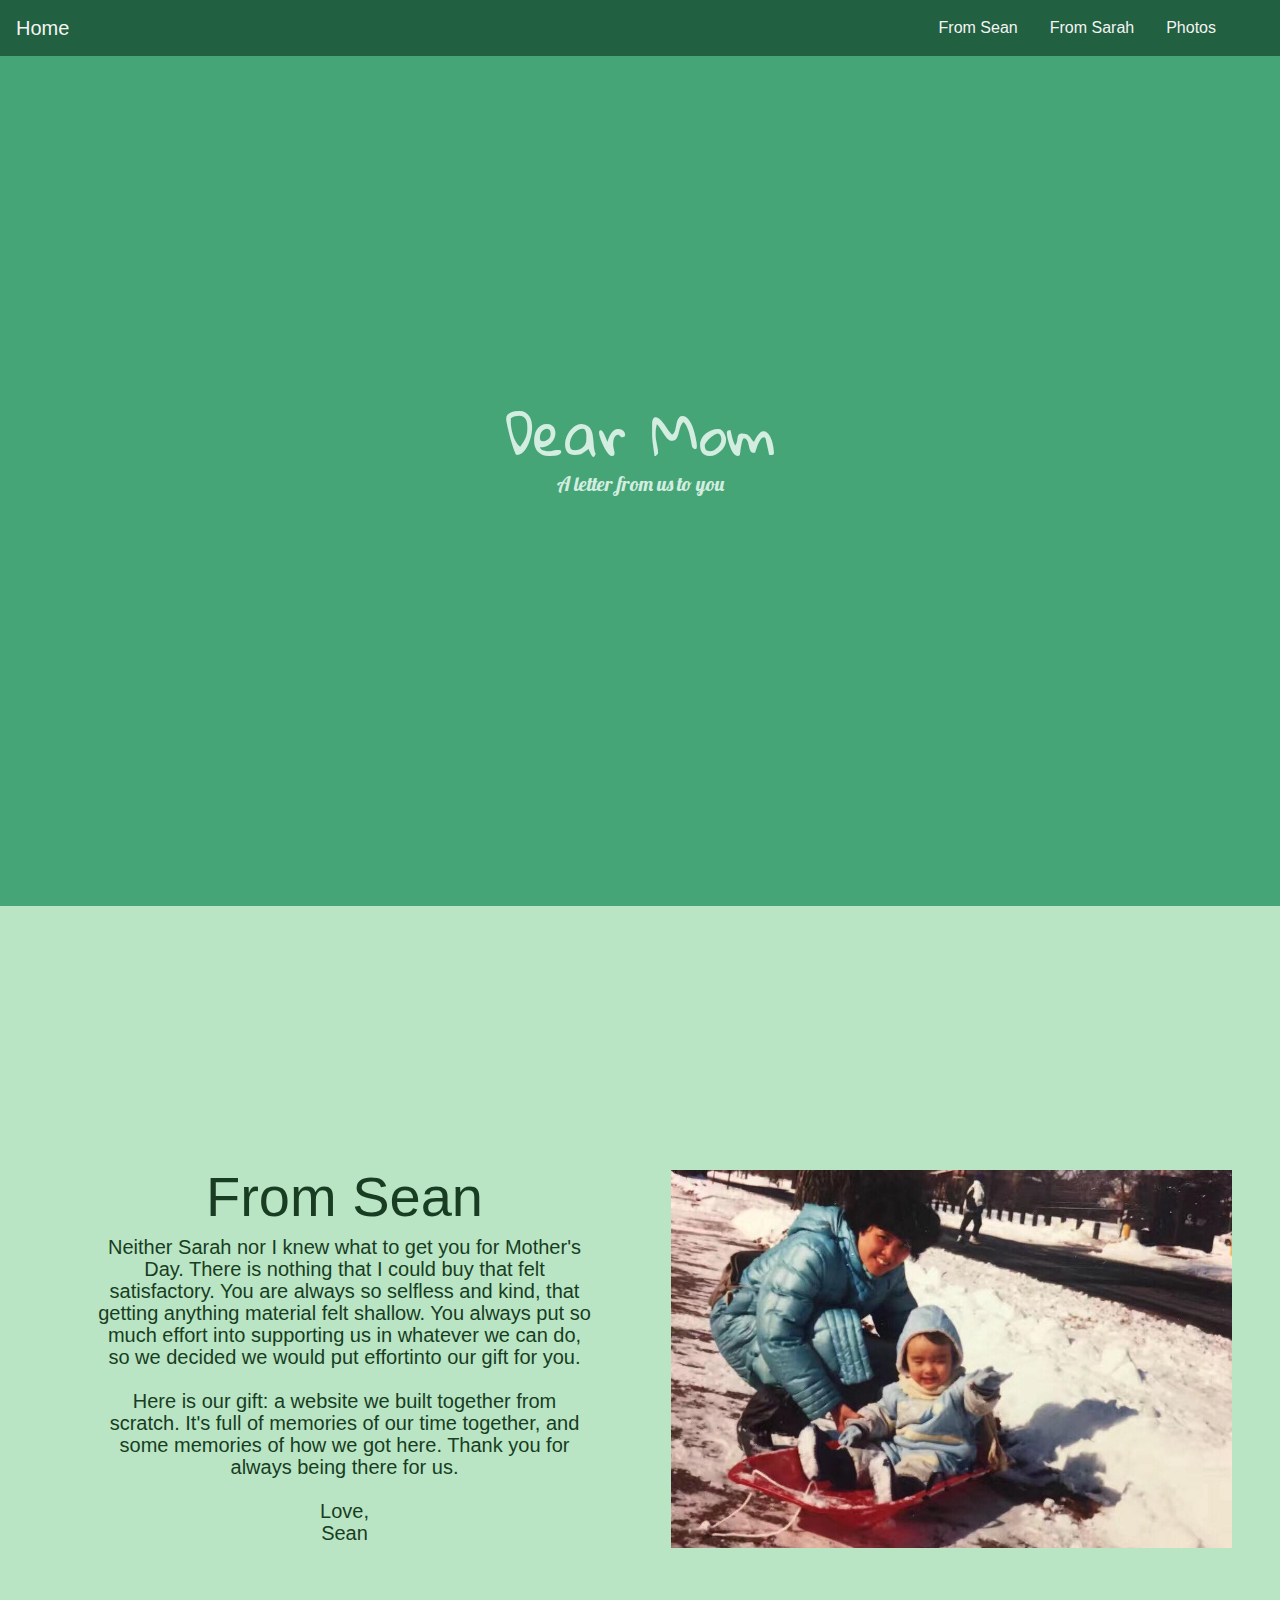
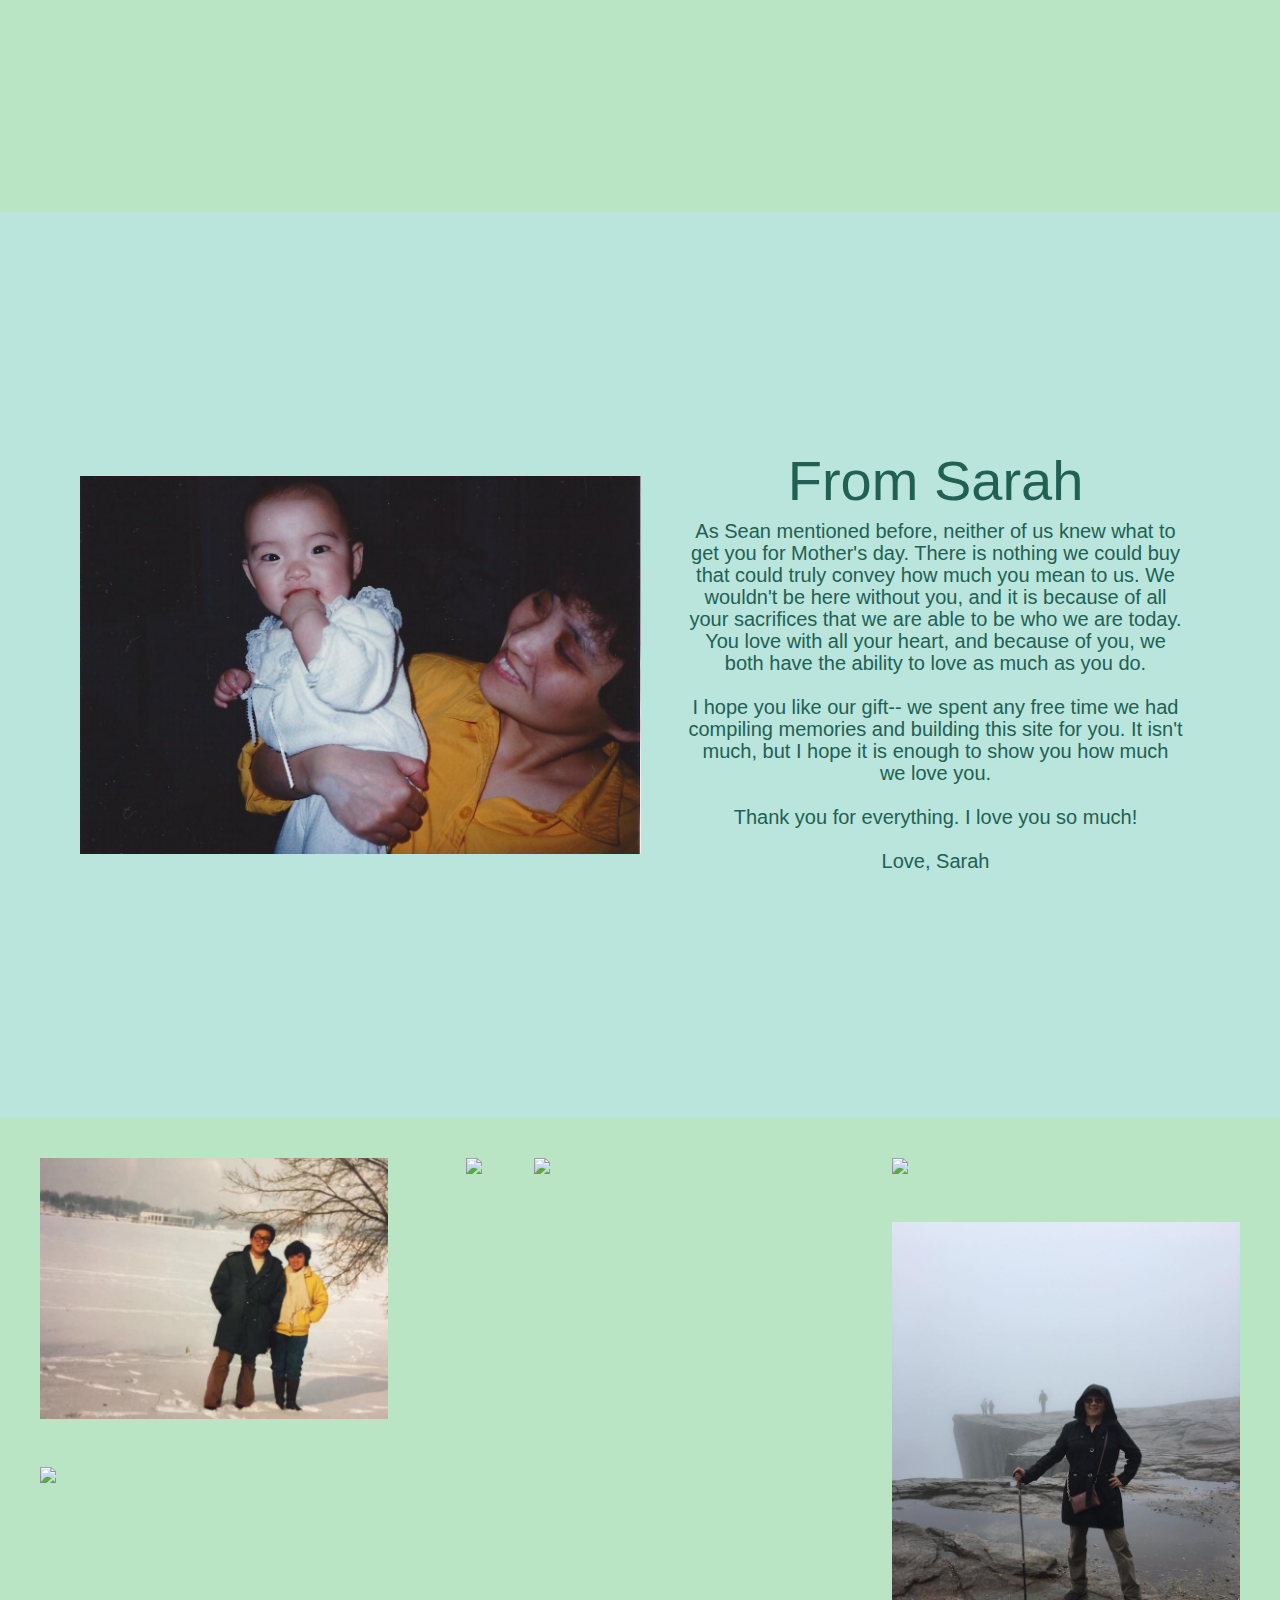
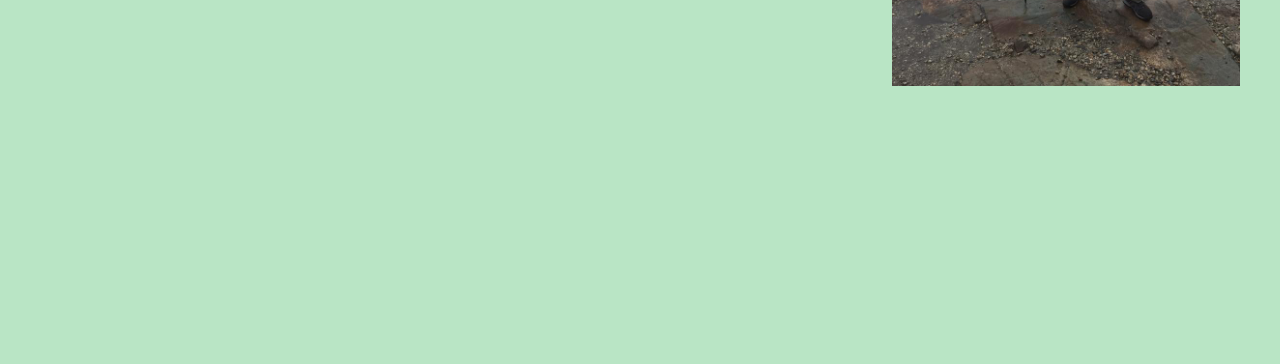
==== commit bdc1d9d6: "fixed spacing" ====
--- a/index.html
+++ b/index.html
@@ -97,7 +97,7 @@
 						you, we both have the ability to love as much as you do. <br><br>
 						I hope you like our gift-- we spent any free time we had compiling memories and building this 
 						site for you. It isn't much, but I hope it is enough to show you how much we love you.<br><br>
-						Thank you for everything. I love you so much!
+						Thank you for everything. I love you so much!<br><br>
 
 						Love,
 						Sarah
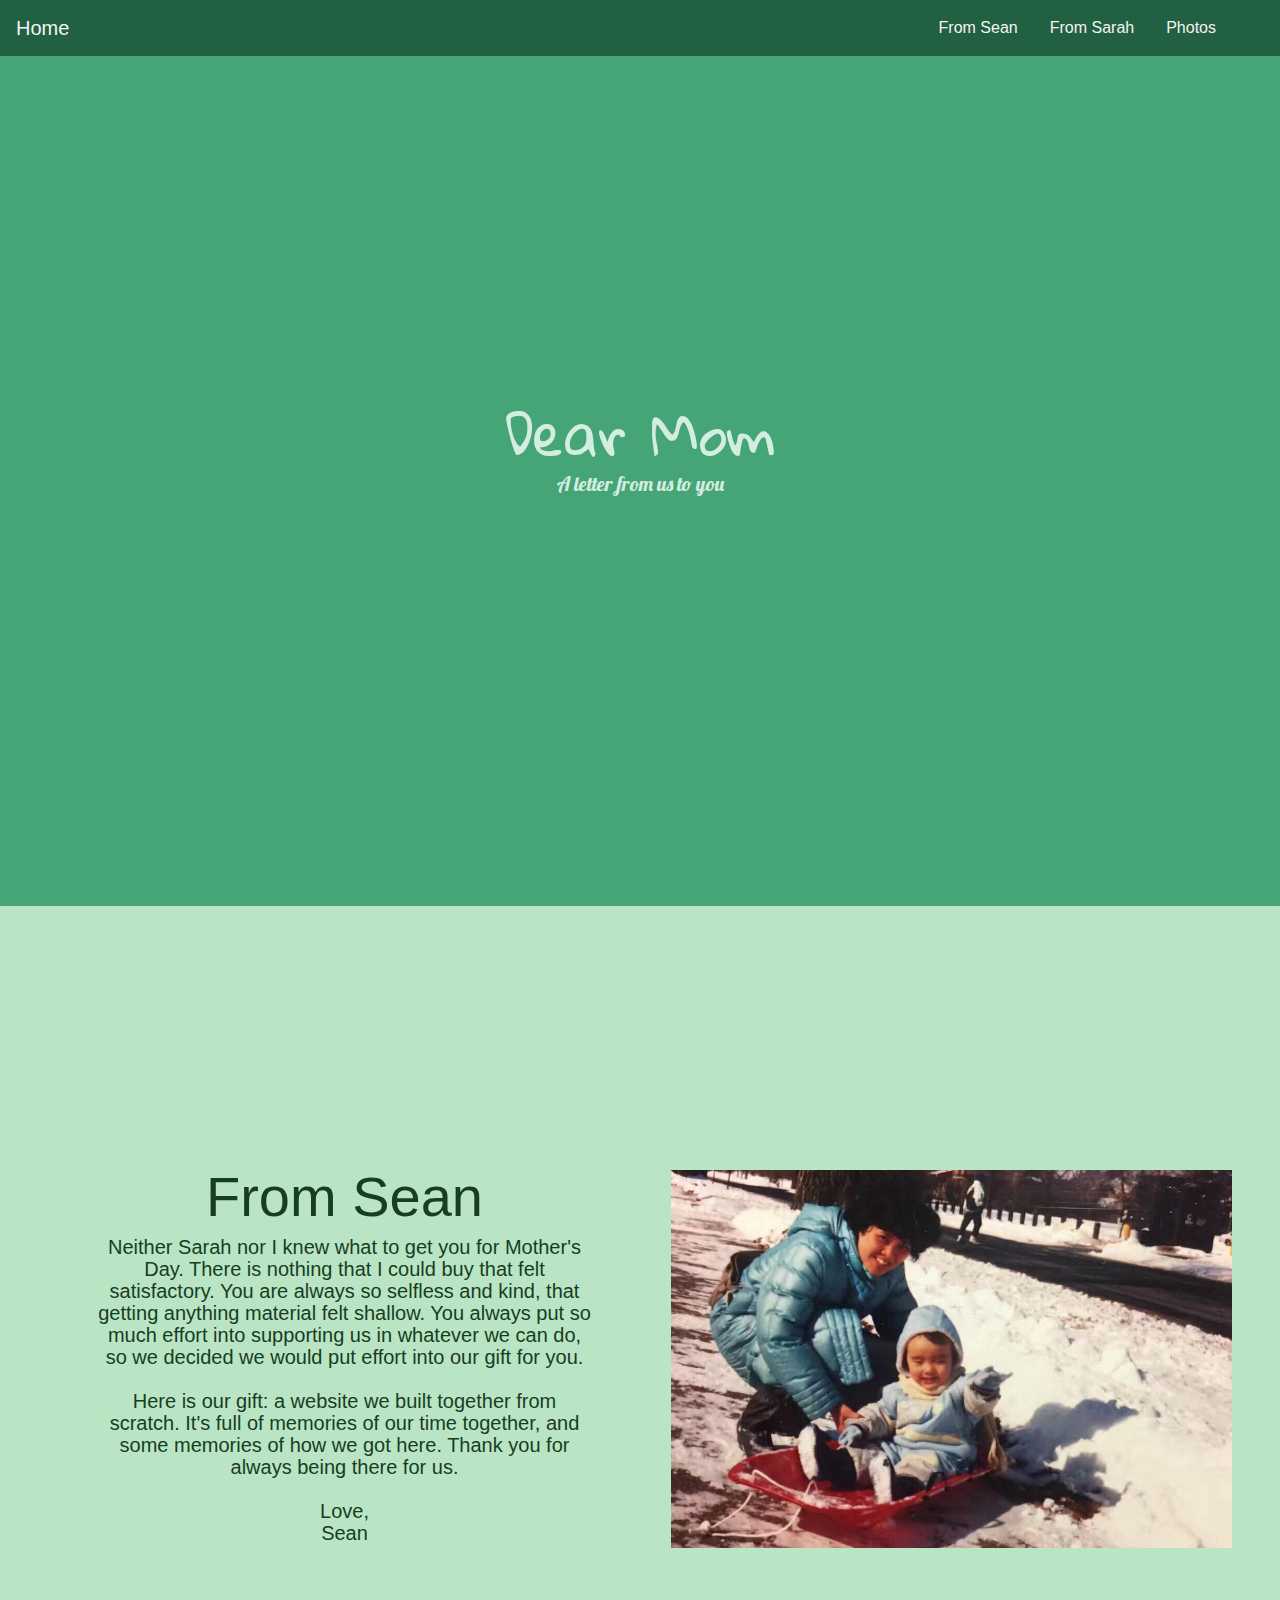
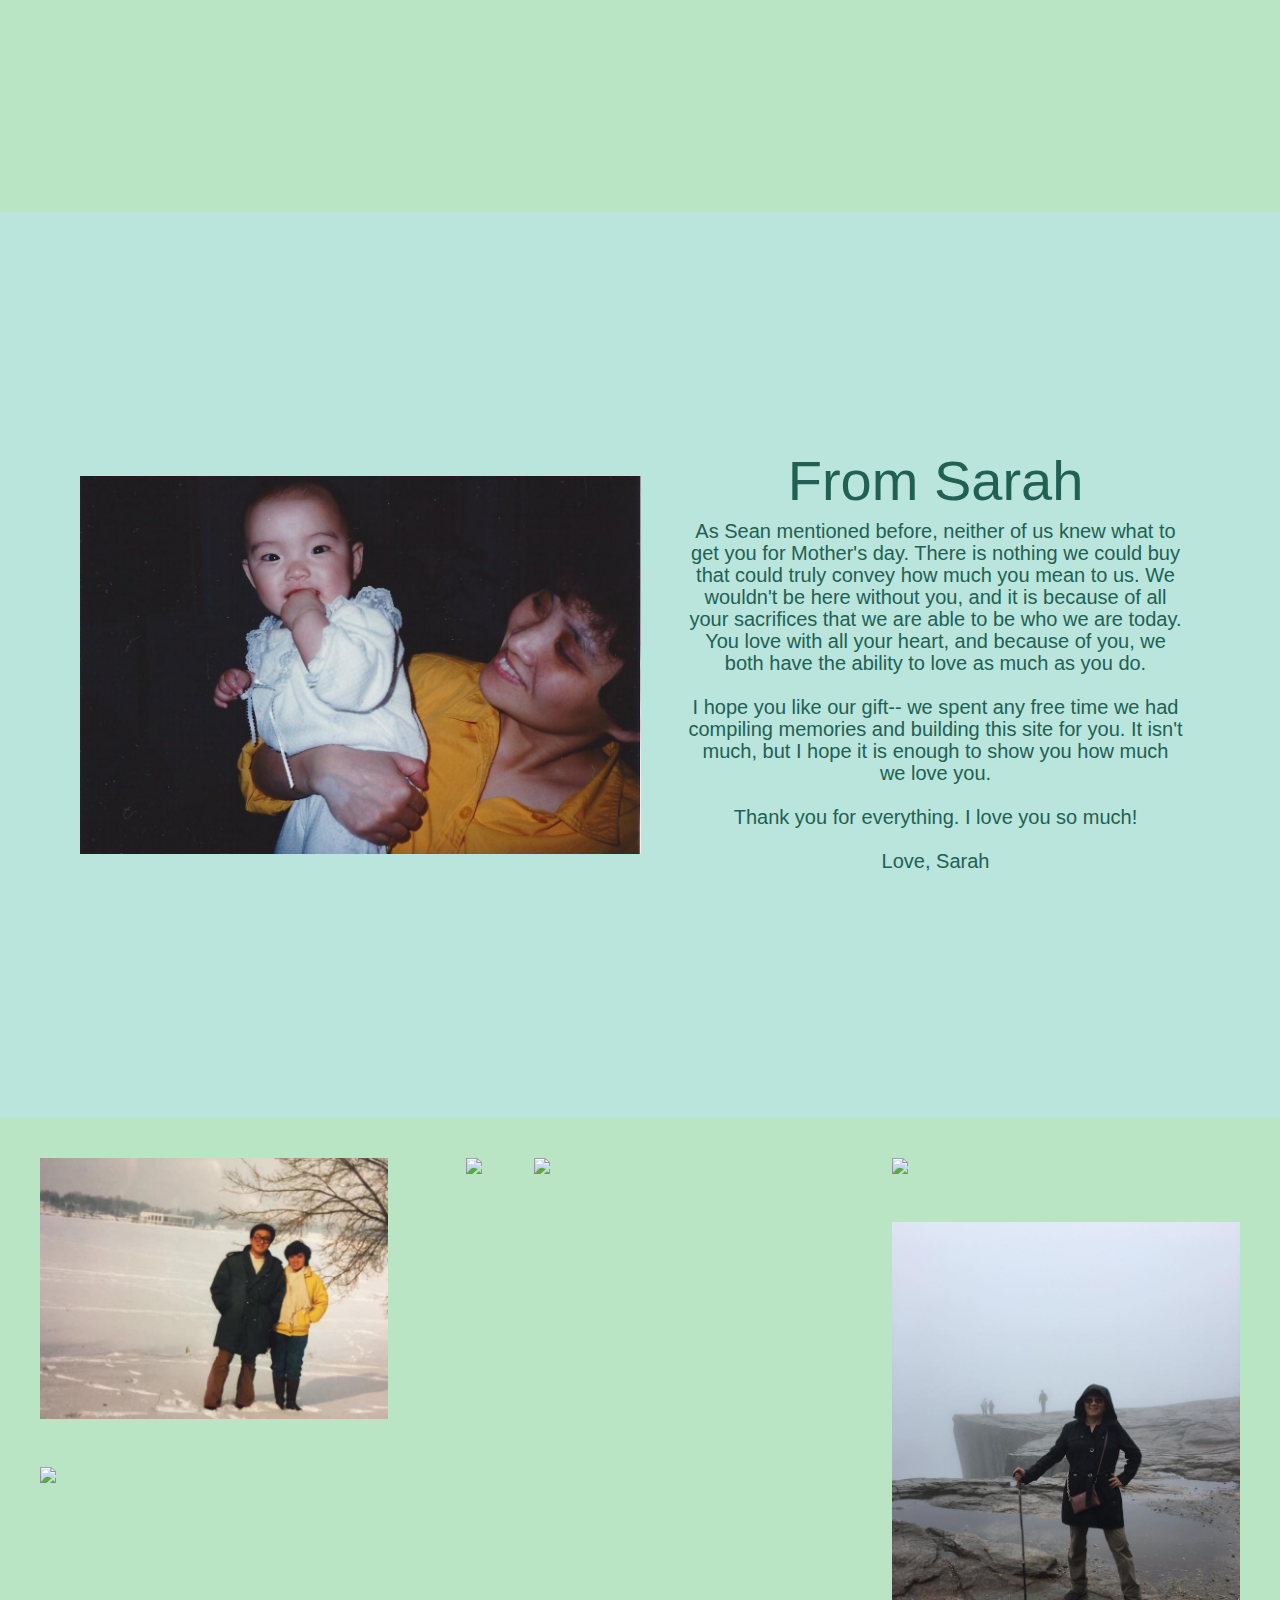
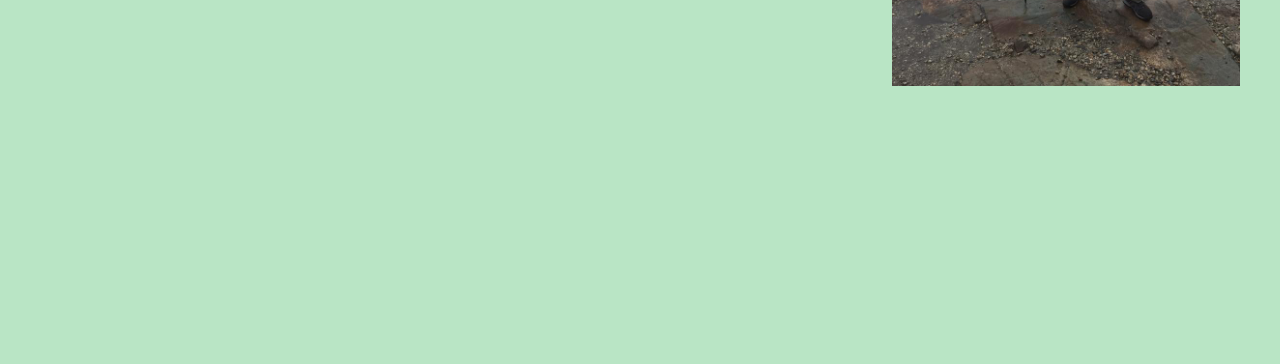
==== commit ff5eca1b: "typo" ====
--- a/index.html
+++ b/index.html
@@ -66,7 +66,7 @@
 						Neither Sarah nor I knew what to get you for Mother's Day. There is nothing
 						that I could buy that felt satisfactory. You are always so selfless and kind,
 						that getting anything material felt shallow. You always put so much effort into
-						supporting us in whatever we can do, so we decided we would put effortinto
+						supporting us in whatever we can do, so we decided we would put effort into
 						our gift for you.<br><br>
 						Here is our gift: a website we built together from scratch. It's full
 						of memories of our time together, and some memories of how we got here. 
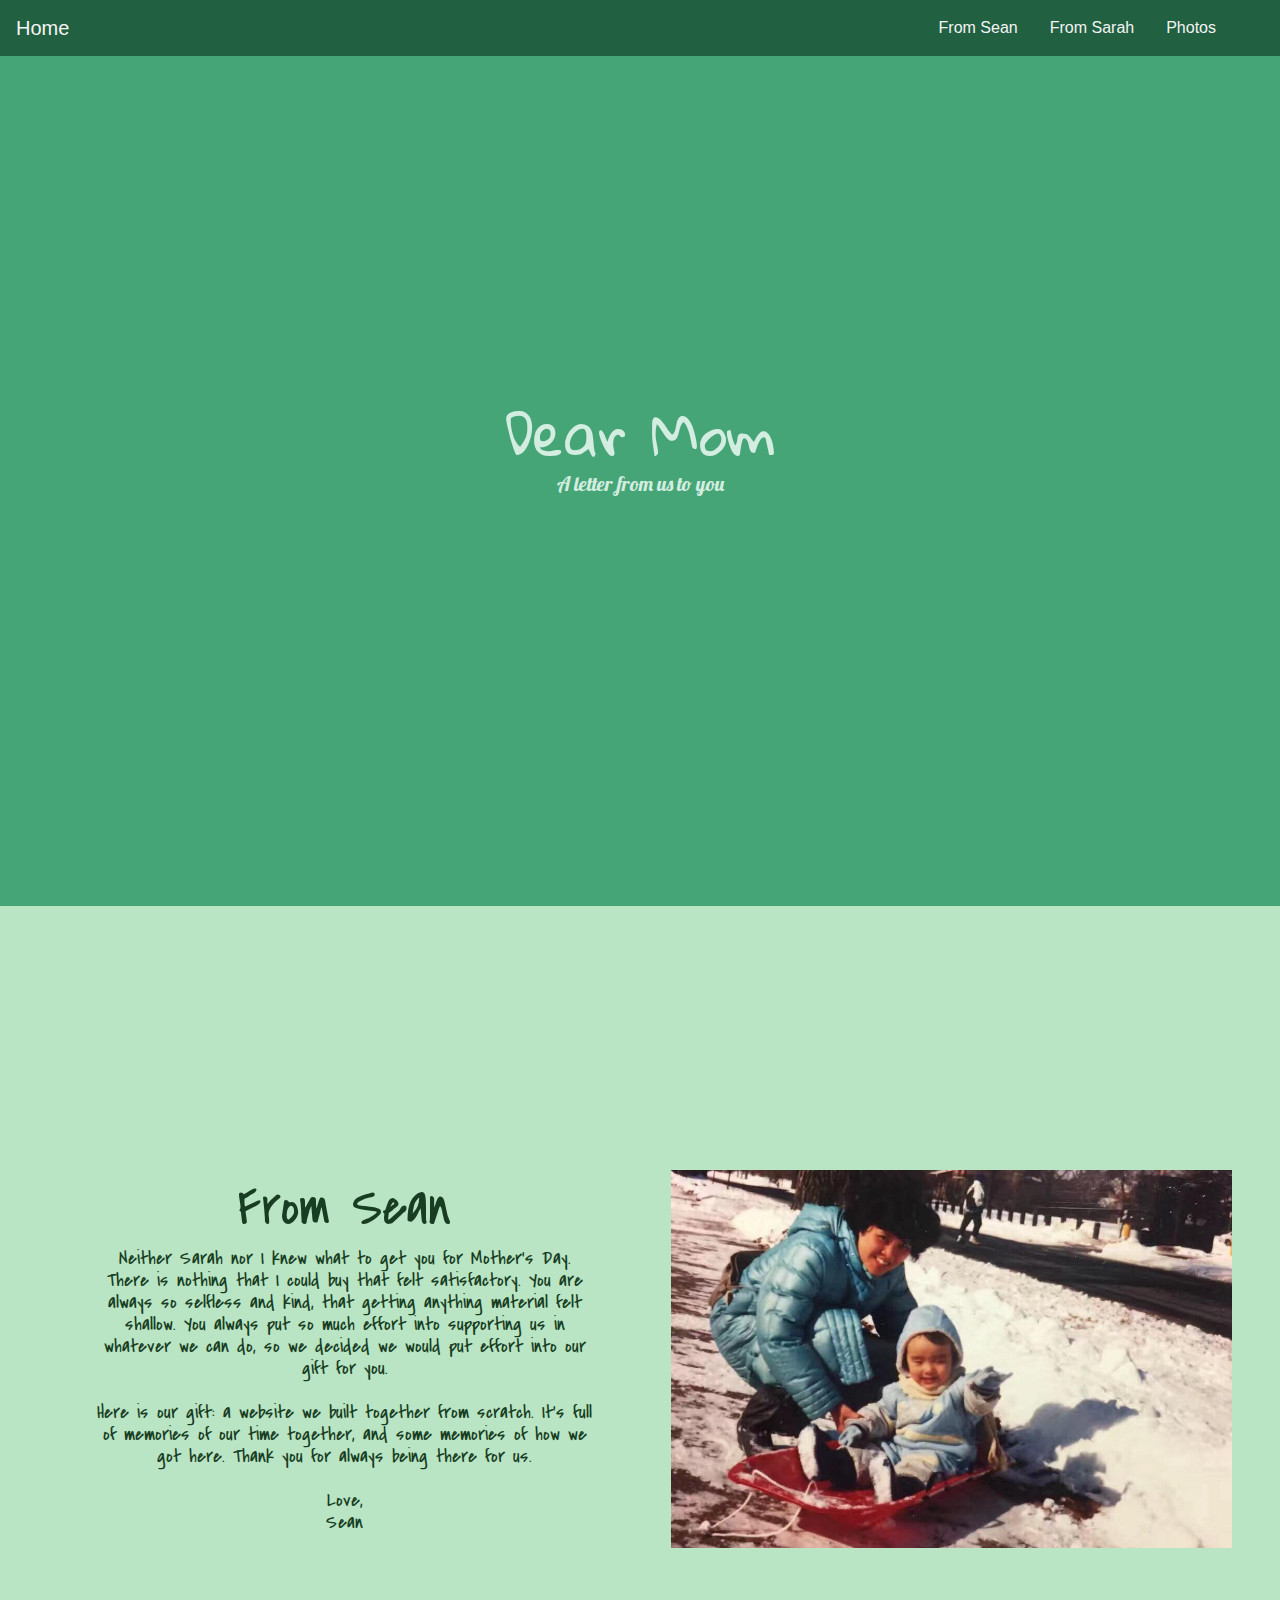
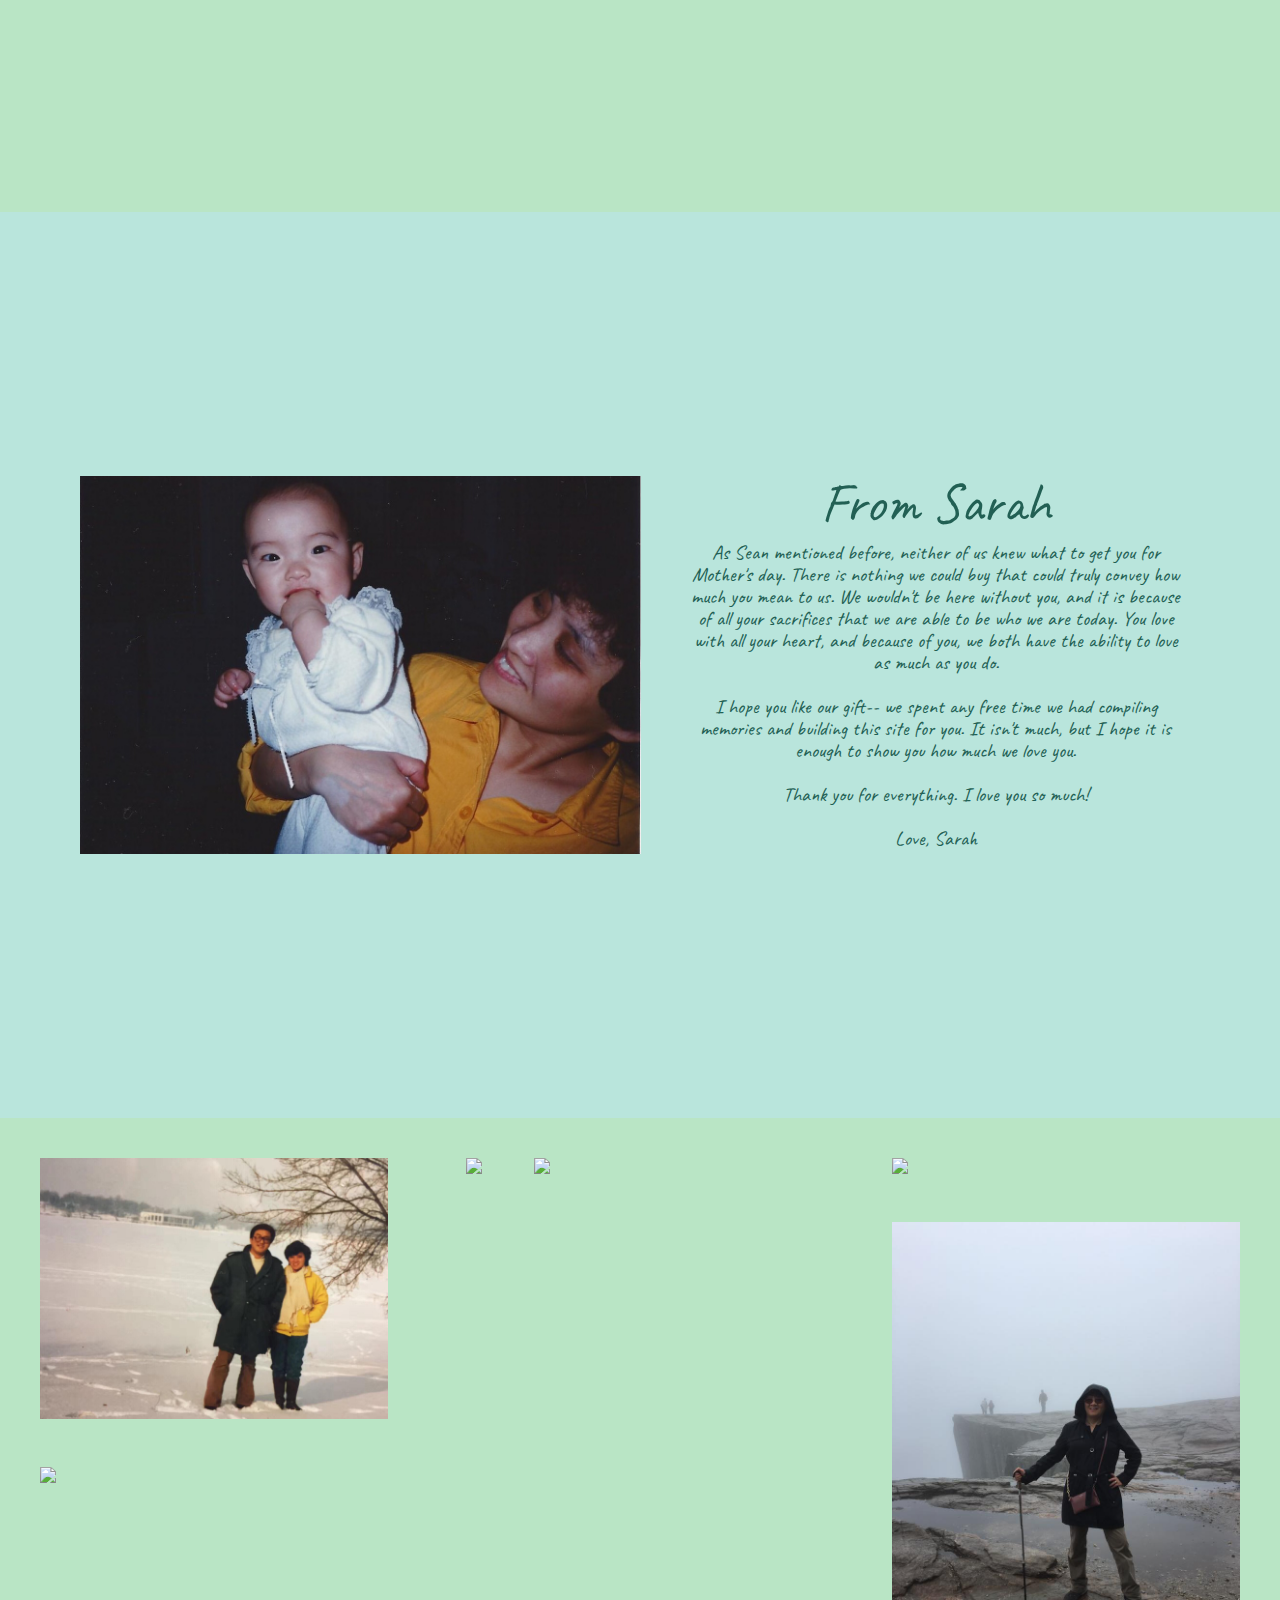
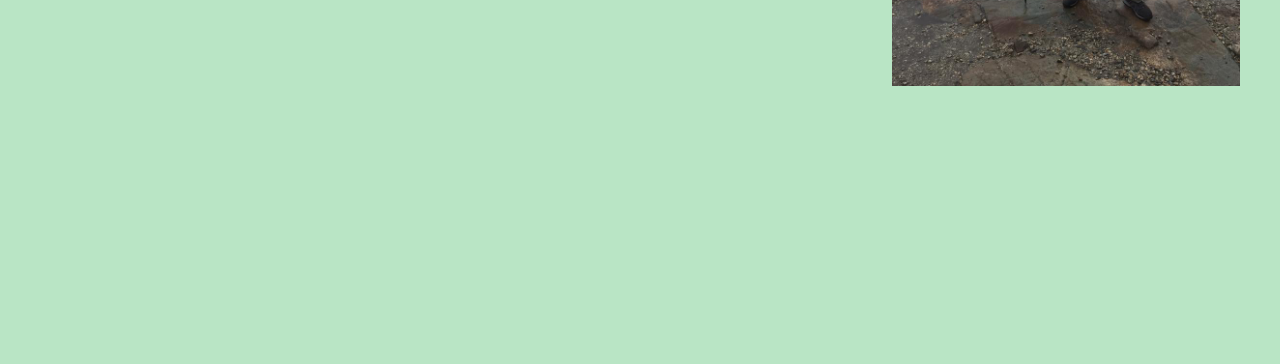
==== commit b4b02bca: "changed fonts" ====
--- a/index.html
+++ b/index.html
@@ -13,6 +13,10 @@
 	<link href="https://fonts.googleapis.com/css?family=Lobster" rel="stylesheet">
 <!--===============================================================================================-->
 	<link href="https://fonts.googleapis.com/css?family=Gloria+Hallelujah" rel="stylesheet">
+<!--===============================================================================================-->
+	<link href="https://fonts.googleapis.com/css?family=Covered+By+Your+Grace" rel="stylesheet">
+<!--===============================================================================================-->
+	<link href="https://fonts.googleapis.com/css?family=Caveat|Covered+By+Your+Grace" rel="stylesheet">
 
 </head>
 
--- a/css/main.css
+++ b/css/main.css
@@ -65,6 +65,7 @@
 }
 
 #sean-text{
+ font-family: 'Covered By Your Grace';
  color: #183d22;
 }
 
@@ -73,6 +74,7 @@
 }
 
 #sarah-text{
+ font-family: 'Caveat';
  color: #226054;
 }
 
